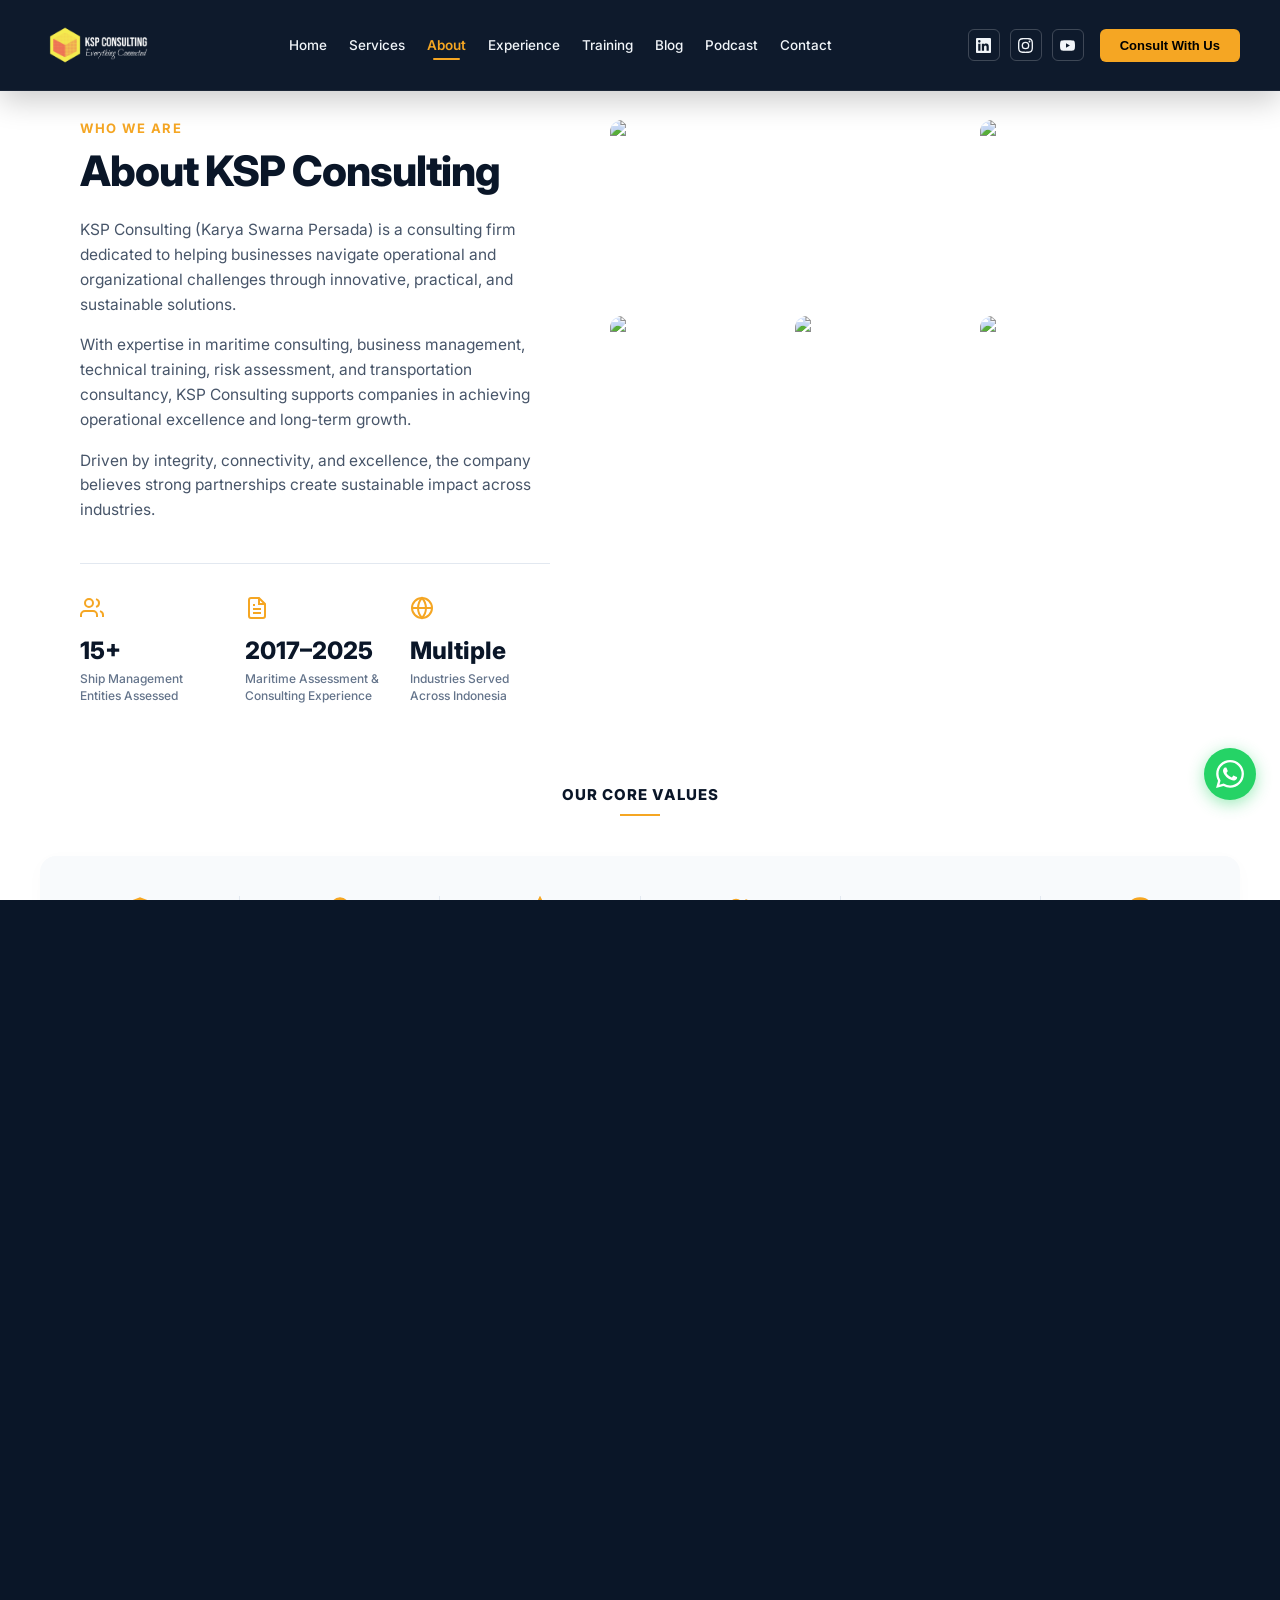
==== ksp-profile/about.html @ 316ad753 "fotter revisi" ====
<!DOCTYPE html>
<html lang="en">
<head>
  <meta charset="UTF-8" />
  <meta name="viewport" content="width=device-width, initial-scale=1.0" />
  <title>About Us | KSP Consulting</title>
  <link rel="preconnect" href="https://fonts.googleapis.com" />
  <link rel="preconnect" href="https://fonts.gstatic.com" crossorigin />
  <link rel="stylesheet" href="style.css" />
</head>
<body class="page-about">

  <!-- =====================
       NAVIGATION BAR
       ===================== -->
  <nav class="navbar navbar-services" id="main-navbar" role="navigation" aria-label="Main navigation">
    <a href="index.html" class="navbar-logo" aria-label="KSP Consulting Home">
      <img src="assets/KSP logo Transparant White -1.png" alt="KSP Consulting Logo" class="main-logo">
    </a>
    <ul class="navbar-nav" role="list">
      <li class="nav-item"><a href="index.html" id="nav-home">Home</a></li>
      <li class="nav-item"><a href="services.html" id="nav-services">Services</a></li>
      <li class="nav-item active"><a href="about.html" id="nav-about">About</a></li>
      <li class="nav-item"><a href="index.html#experience" id="nav-experience">Experience</a></li>
      <li class="nav-item"><a href="index.html#training" id="nav-training">Training</a></li>
      <li class="nav-item"><a href="index.html#blog" id="nav-blog">Blog</a></li>
      <li class="nav-item"><a href="index.html#podcast" id="nav-podcast">Podcast</a></li>
      <li class="nav-item"><a href="index.html#contact" id="nav-contact">Contact</a></li>
    </ul>
    <div class="navbar-right">
      <div class="social-icons" aria-label="Social media links">
        <a href="#" class="social-icon"><svg viewBox="0 0 24 24" width="15" height="15" fill="currentColor"><path d="M20.447 20.452h-3.554v-5.569c0-1.328-.027-3.037-1.852-3.037-1.853 0-2.136 1.445-2.136 2.939v5.667H9.351V9h3.414v1.561h.046c.477-.9 1.637-1.85 3.37-1.85 3.601 0 4.267 2.37 4.267 5.455v6.286zM5.337 7.433a2.062 2.062 0 0 1-2.063-2.065 2.064 2.064 0 1 1 2.063 2.065zm1.782 13.019H3.555V9h3.564v11.452zM22.225 0H1.771C.792 0 0 .774 0 1.729v20.542C0 23.227.792 24 1.771 24h20.451C23.2 24 24 23.227 24 22.271V1.729C24 .774 23.2 0 22.222 0h.003z"/></svg></a>
        <a href="#" class="social-icon"><svg viewBox="0 0 24 24" width="15" height="15" fill="currentColor"><path d="M12 2.163c3.204 0 3.584.012 4.85.07 3.252.148 4.771 1.691 4.919 4.919.058 1.265.069 1.645.069 4.849 0 3.205-.012 3.584-.069 4.849-.149 3.225-1.664 4.771-4.919 4.919-1.266.058-1.644.07-4.85.07-3.204 0-3.584-.012-4.849-.07-3.26-.149-4.771-1.699-4.919-4.92-.058-1.265-.07-1.644-.07-4.849 0-3.204.013-3.583.07-4.849.149-3.227 1.664-4.771 4.919-4.919 1.266-.057 1.645-.069 4.849-.069zm0-2.163c-3.259 0-3.667.014-4.947.072-4.358.2-6.78 2.618-6.98 6.98-.059 1.281-.073 1.689-.073 4.948 0 3.259.014 3.668.072 4.948.2 4.358 2.618 6.78 6.98 6.98 1.281.058 1.689.072 4.948.072 3.259 0 3.668-.014 4.948-.072 4.354-.2 6.782-2.618 6.979-6.98.059-1.28.073-1.689.073-4.948 0-3.259-.014-3.667-.072-4.947-.196-4.354-2.617-6.78-6.979-6.98-1.281-.059-1.69-.073-4.949-.073zm0 5.838a6.162 6.162 0 1 0 0 12.324 6.162 6.162 0 0 0 0-12.324zM12 16a4 4 0 1 1 0-8 4 4 0 0 1 0 8zm6.406-11.845a1.44 1.44 0 1 0 0 2.881 1.44 1.44 0 0 0 0-2.881z"/></svg></a>
        <a href="#" class="social-icon"><svg viewBox="0 0 24 24" width="15" height="15" fill="currentColor"><path d="M23.495 6.205a3.007 3.007 0 0 0-2.088-2.088c-1.87-.501-9.396-.501-9.396-.501s-7.507-.01-9.396.501A3.007 3.007 0 0 0 .527 6.205a31.247 31.247 0 0 0-.522 5.805 31.247 31.247 0 0 0 .522 5.783 3.007 3.007 0 0 0 2.088 2.088c1.868.502 9.396.502 9.396.502s7.506 0 9.396-.502a3.007 3.007 0 0 0 2.088-2.088 31.247 31.247 0 0 0 .5-5.783 31.247 31.247 0 0 0-.5-5.805zM9.609 15.601V8.408l6.264 3.602z"/></svg></a>
      </div>
      <button class="btn-consult" id="nav-cta-btn" type="button">Consult With Us</button>
    </div>
  </nav>

  <!-- =========================================
       ABOUT SECTION
       ========================================= -->
  <section id="about" class="about-section" role="region" aria-label="About Us">
    <div class="about-container">
      
      <!-- Text Column -->
      <div class="about-text-col">
        <span class="about-subtitle">WHO WE ARE</span>
        <h1 class="about-title">About KSP Consulting</h1>
        
        <div class="about-desc">
          <p>
            KSP Consulting (Karya Swarna Persada) is a consulting firm dedicated to helping businesses navigate operational and organizational challenges through innovative, practical, and sustainable solutions.
          </p>
          <p>
            With expertise in maritime consulting, business management, technical training, risk assessment, and transportation consultancy, KSP Consulting supports companies in achieving operational excellence and long-term growth.
          </p>
          <p>
            Driven by integrity, connectivity, and excellence, the company believes strong partnerships create sustainable impact across industries.
          </p>
        </div>

        <!-- Inline Stats -->
        <div class="about-stats">
          <div class="about-stat-item">
            <div class="stat-icon-wrapper">
              <svg viewBox="0 0 24 24" width="24" height="24" stroke="currentColor" stroke-width="2" fill="none"><path d="M17 21v-2a4 4 0 0 0-4-4H5a4 4 0 0 0-4 4v2"></path><circle cx="9" cy="7" r="4"></circle><path d="M23 21v-2a4 4 0 0 0-3-3.87"></path><path d="M16 3.13a4 4 0 0 1 0 7.75"></path></svg>
            </div>
            <h4>15+</h4>
            <p>Ship Management<br>Entities Assessed</p>
          </div>
          <div class="about-stat-item">
            <div class="stat-icon-wrapper">
              <svg viewBox="0 0 24 24" width="24" height="24" stroke="currentColor" stroke-width="2" fill="none"><path d="M14 2H6a2 2 0 0 0-2 2v16a2 2 0 0 0 2 2h12a2 2 0 0 0 2-2V8z"></path><polyline points="14 2 14 8 20 8"></polyline><line x1="16" y1="13" x2="8" y2="13"></line><line x1="16" y1="17" x2="8" y2="17"></line><polyline points="10 9 9 9 8 9"></polyline></svg>
            </div>
            <h4>2017–2025</h4>
            <p>Maritime Assessment &<br>Consulting Experience</p>
          </div>
          <div class="about-stat-item">
            <div class="stat-icon-wrapper">
              <svg viewBox="0 0 24 24" width="24" height="24" stroke="currentColor" stroke-width="2" fill="none"><circle cx="12" cy="12" r="10"></circle><line x1="2" y1="12" x2="22" y2="12"></line><path d="M12 2a15.3 15.3 0 0 1 4 10 15.3 15.3 0 0 1-4 10 15.3 15.3 0 0 1-4-10 15.3 15.3 0 0 1 4-10z"></path></svg>
            </div>
            <h4>Multiple</h4>
            <p>Industries Served<br>Across Indonesia</p>
          </div>
        </div>
      </div>

      <!-- Image Grid Column -->
      <div class="about-image-col">
        <!-- Using Unsplash placeholders matching the maritime/corporate theme -->
        <div class="about-img-grid">
          <div class="about-img item-meeting">
            <img src="https://images.unsplash.com/photo-1542744173-8e7e53415bb0?auto=format&fit=crop&w=800&q=80" alt="Meeting">
          </div>
          <div class="about-img item-man-ship">
            <img src="https://images.unsplash.com/photo-1503945438517-f65904a52ce6?auto=format&fit=crop&w=600&q=80" alt="Man looking at ship">
          </div>
          <div class="about-img item-hard-hats">
            <img src="https://images.unsplash.com/photo-1531403009284-440f080d1e12?auto=format&fit=crop&w=600&q=80" alt="Workers in hard hats">
          </div>
          <div class="about-img item-woman-laptop">
            <img src="https://images.unsplash.com/photo-1573496359142-b8d87734a5a2?auto=format&fit=crop&w=600&q=80" alt="Woman at laptop">
          </div>
          <div class="about-img item-ship-bridge">
            <img src="https://images.unsplash.com/photo-1559128010-7c1ad6e1b6a5?auto=format&fit=crop&w=800&q=80" alt="Ship bridge">
          </div>
        </div>
      </div>

    </div>

    <!-- Core Values Banner -->
    <div class="core-values-wrapper">
      <h3 class="core-values-title">OUR CORE VALUES</h3>
      <div class="core-values-grid">
        <div class="value-item">
          <div class="value-icon">
            <svg viewBox="0 0 24 24" width="32" height="32" stroke="currentColor" stroke-width="2" fill="none"><path d="M12 22s8-4 8-10V5l-8-3-8 3v7c0 6 8 10 8 10z"></path><path d="M12 8v4l3 3"></path></svg>
          </div>
          <h4>INTEGRITY</h4>
          <p>We uphold honesty, transparency, and ethical standards in everything we do.</p>
        </div>
        <div class="value-item">
          <div class="value-icon">
            <svg viewBox="0 0 24 24" width="32" height="32" stroke="currentColor" stroke-width="2" fill="none"><path d="M18 8A6 6 0 0 0 6 8c0 7-3 9-3 9h18s-3-2-3-9"></path><path d="M13.73 21a2 2 0 0 1-3.46 0"></path><circle cx="12" cy="5" r="1"></circle></svg>
          </div>
          <h4>CONNECTIVITY</h4>
          <p>We build meaningful connections that create value for our clients, partners, and communities.</p>
        </div>
        <div class="value-item">
          <div class="value-icon">
            <svg viewBox="0 0 24 24" width="32" height="32" stroke="currentColor" stroke-width="2" fill="none"><polygon points="12 2 15.09 8.26 22 9.27 17 14.14 18.18 21.02 12 17.77 5.82 21.02 7 14.14 2 9.27 8.91 8.26 12 2"></polygon></svg>
          </div>
          <h4>EXCELLENCE</h4>
          <p>We are committed to delivering high-quality solutions and continuous improvement.</p>
        </div>
        <div class="value-item">
          <div class="value-icon">
            <svg viewBox="0 0 24 24" width="32" height="32" stroke="currentColor" stroke-width="2" fill="none"><path d="M17 21v-2a4 4 0 0 0-4-4H5a4 4 0 0 0-4 4v2"></path><circle cx="9" cy="7" r="4"></circle><path d="M23 21v-2a4 4 0 0 0-3-3.87"></path><path d="M16 3.13a4 4 0 0 1 0 7.75"></path></svg>
          </div>
          <h4>COLLABORATION</h4>
          <p>We believe the best results come from teamwork, trust, and shared goals.</p>
        </div>
        <div class="value-item">
          <div class="value-icon">
            <svg viewBox="0 0 24 24" width="32" height="32" stroke="currentColor" stroke-width="2" fill="none"><path d="M9 21h6"></path><path d="M12 21v-4"></path><path d="M12 17a5 5 0 1 0 0-10 5 5 0 0 0 0 10z"></path></svg>
          </div>
          <h4>INNOVATION</h4>
          <p>We embrace new ideas and practical approaches to solve complex challenges.</p>
        </div>
        <div class="value-item">
          <div class="value-icon">
            <svg viewBox="0 0 24 24" width="32" height="32" stroke="currentColor" stroke-width="2" fill="none"><circle cx="12" cy="12" r="10"></circle><line x1="12" y1="8" x2="12" y2="12"></line><line x1="12" y1="16" x2="12.01" y2="16"></line></svg>
          </div>
          <h4>IMPACT</h4>
          <p>We focus on creating sustainable impact that drives long-term growth.</p>
        </div>
      </div>
    </div>
  </section>

  <!-- =========================================
       FOOTER
       ========================================= -->
  <footer class="main-footer">
    <div class="footer-container">
      <div class="footer-grid">
        <!-- Brand Column -->
        <div class="footer-col brand-col">
          <img src="assets/KSP logo Transparant White -1.png" alt="KSP Consulting Logo" class="footer-logo">
          <p class="footer-desc">
            Knowledge-driven consulting for maritime and industrial excellence. We help you navigate complexity and achieve sustainable success.
          </p>
          <div class="footer-social-wrapper">
            <div class="footer-socials">
              <a href="#" class="social-box" aria-label="Instagram">
                <svg viewBox="0 0 24 24" width="16" height="16" fill="none" stroke="currentColor" stroke-width="2" stroke-linecap="round" stroke-linejoin="round"><rect x="2" y="2" width="20" height="20" rx="5" ry="5"></rect><path d="M16 11.37A4 4 0 1 1 12.63 8 4 4 0 0 1 16 11.37z"></path><line x1="17.5" y1="6.5" x2="17.51" y2="6.5"></line></svg>
              </a>
              <a href="#" class="social-box" aria-label="LinkedIn">
                <svg viewBox="0 0 24 24" width="16" height="16" fill="none" stroke="currentColor" stroke-width="2" stroke-linecap="round" stroke-linejoin="round"><path d="M16 8a6 6 0 0 1 6 6v7h-4v-7a2 2 0 0 0-2-2 2 2 0 0 0-2 2v7h-4v-7a6 6 0 0 1 6-6z"></path><rect x="2" y="9" width="4" height="12"></rect><circle cx="4" cy="4" r="2"></circle></svg>
              </a>
              <a href="#" class="social-box" aria-label="YouTube">
                <svg viewBox="0 0 24 24" width="16" height="16" fill="none" stroke="currentColor" stroke-width="2" stroke-linecap="round" stroke-linejoin="round"><path d="M22.54 6.42a2.78 2.78 0 0 0-1.94-2C18.88 4 12 4 12 4s-6.88 0-8.6.46a2.78 2.78 0 0 0-1.94 2A29 29 0 0 0 1 11.75a29 29 0 0 0 .46 5.33A2.78 2.78 0 0 0 3.4 19c1.72.46 8.6.46 8.6.46s6.88 0 8.6-.46a2.78 2.78 0 0 0 1.94-2 29 29 0 0 0 .46-5.25 29 29 0 0 0-.46-5.33z"></path><polygon points="9.75 15.02 15.5 11.75 9.75 8.48 9.75 15.02"></polygon></svg>
              </a>
              <a href="#" class="social-box" aria-label="Spotify">
                <svg viewBox="0 0 24 24" width="16" height="16" fill="currentColor" stroke="none"><path d="M12 0C5.4 0 0 5.4 0 12s5.4 12 12 12 12-5.4 12-12S18.66 0 12 0zm5.521 17.34c-.24.359-.66.48-1.021.24-2.82-1.74-6.36-2.101-10.561-1.141-.418.122-.779-.179-.899-.539-.12-.421.18-.78.54-.9 4.56-1.021 8.52-.6 11.64 1.32.42.18.54.66.3 1.02zm1.44-3.3c-.301.42-.841.6-1.262.3-3.239-1.98-8.159-2.58-11.939-1.38-.479.12-1.02-.12-1.14-.6-.12-.48.12-1.02.6-1.141C9.6 9.9 15.001 10.62 18.66 12.84c.42.24.54.84.3 1.2zm.12-3.36C15.24 8.4 8.82 8.16 5.16 9.301c-.6.179-1.2-.181-1.38-.781-.18-.6.18-1.2.78-1.381 4.26-1.26 11.28-1.02 15.721 1.621.539.3.719 1.02.419 1.56-.239.54-.959.72-1.5.42z"/></svg>
              </a>
            </div>
          </div>
        </div>
  
        <!-- Services Column -->
        <div class="footer-col links-col border-col">
          <h4 class="footer-heading">SERVICES</h4>
          <ul class="footer-links">
            <li><a href="services.html">Maritime Consulting</a></li>
            <li><a href="services.html">Risk Assessment</a></li>
            <li><a href="services.html">Vessel Inspection</a></li>
            <li><a href="services.html">HR Assessment</a></li>
            <li><a href="services.html">Workshop & Training</a></li>
            <li><a href="services.html">Due Diligence</a></li>
          </ul>
        </div>
        
        <!-- Company Column -->
        <div class="footer-col links-col border-col">
          <h4 class="footer-heading">COMPANY</h4>
          <ul class="footer-links">
            <li><a href="about.html">About Us</a></li>
            <li><a href="#">Our Team</a></li>
            <li><a href="index.html#experience">Experience</a></li>
            <li><a href="#">Careers</a></li>
            <li><a href="#">News & Media</a></li>
          </ul>
        </div>
  
        <!-- Resources Column -->
        <div class="footer-col links-col border-col">
          <h4 class="footer-heading">RESOURCES</h4>
          <ul class="footer-links">
            <li><a href="index.html#blog">Blog</a></li>
            <li><a href="index.html#podcast">Podcast</a></li>
            <li><a href="#">Case Studies</a></li>
            <li><a href="#">Downloads</a></li>
            <li><a href="#">FAQ</a></li>
          </ul>
        </div>
  
        <!-- Contact Us Column -->
        <div class="footer-col contact-col border-col">
          <h4 class="footer-heading">CONTACT US</h4>
          <ul class="footer-contact-list">
            <li>
              <svg viewBox="0 0 24 24" width="16" height="16" fill="none" stroke="currentColor" stroke-width="2" stroke-linecap="round" stroke-linejoin="round"><path d="M22 16.92v3a2 2 0 0 1-2.18 2 19.79 19.79 0 0 1-8.63-3.07 19.5 19.5 0 0 1-6-6 19.79 19.79 0 0 1-3.07-8.67A2 2 0 0 1 4.11 2h3a2 2 0 0 1 2 1.72 12.84 12.84 0 0 0 .7 2.81 2 2 0 0 1-.45 2.11L8.09 9.91a16 16 0 0 0 6 6l1.27-1.27a2 2 0 0 1 2.11-.45 12.84 12.84 0 0 0 2.81.7A2 2 0 0 1 22 16.92z"></path></svg>
              <span>+62 878 8023 1853</span>
            </li>
            <li>
              <svg viewBox="0 0 24 24" width="16" height="16" fill="none" stroke="currentColor" stroke-width="2" stroke-linecap="round" stroke-linejoin="round"><path d="M4 4h16c1.1 0 2 .9 2 2v12c0 1.1-.9 2-2 2H4c-1.1 0-2-.9-2-2V6c0-1.1.9-2 2-2z"></path><polyline points="22,6 12,13 2,6"></polyline></svg>
              <span>info@ksp-consulting.com</span>
            </li>
            <li>
              <svg viewBox="0 0 24 24" width="16" height="16" fill="none" stroke="currentColor" stroke-width="2" stroke-linecap="round" stroke-linejoin="round"><path d="M21 10c0 7-9 13-9 13s-9-6-9-13a9 9 0 0 1 18 0z"></path><circle cx="12" cy="10" r="3"></circle></svg>
              <span>Jakarta, Indonesia</span>
            </li>
          </ul>
        </div>
      </div>
  
      <!-- Footer Bottom -->
      <div class="footer-bottom">
        <p class="copyright">&copy; 2025 KSP Consulting. All rights reserved.</p>
        <div class="footer-legal">
          <a href="#">Privacy Policy</a>
          <span class="legal-separator">|</span>
          <a href="#">Terms of Use</a>
          <span class="legal-separator">|</span>
          <a href="#">Sitemap</a>
        </div>
      </div>
    </div>
  </footer>

  <!-- FLOATING WHATSAPP BUTTON -->
  <div class="float-whatsapp">
    <span class="float-whatsapp-label">Floating WhatsApp<br>Button</span>
    <a href="https://wa.me/62000000000" id="float-wa-btn" aria-label="Chat on WhatsApp" target="_blank" rel="noopener noreferrer">
      <svg viewBox="0 0 24 24" xmlns="http://www.w3.org/2000/svg" aria-hidden="true"><path d="M17.472 14.382c-.297-.149-1.758-.867-2.03-.967-.273-.099-.471-.148-.67.15-.197.297-.767.966-.94 1.164-.173.199-.347.223-.644.075-.297-.15-1.255-.463-2.39-1.475-.883-.788-1.48-1.761-1.653-2.059-.173-.297-.018-.458.13-.606.134-.133.298-.347.446-.52.149-.174.198-.298.298-.497.099-.198.05-.371-.025-.52-.075-.149-.669-1.612-.916-2.207-.242-.579-.487-.5-.669-.51-.173-.008-.371-.01-.57-.01-.198 0-.52.074-.792.372-.272.297-1.04 1.016-1.04 2.479 0 1.462 1.065 2.875 1.213 3.074.149.198 2.096 3.2 5.077 4.487.709.306 1.262.489 1.694.625.712.227 1.36.195 1.871.118.571-.085 1.758-.719 2.006-1.413.248-.694.248-1.289.173-1.413-.074-.124-.272-.198-.57-.347m-5.421 7.403h-.004a9.87 9.87 0 0 1-5.031-1.378l-.361-.214-3.741.982.998-3.648-.235-.374a9.86 9.86 0 0 1-1.51-5.26c.001-5.45 4.436-9.884 9.888-9.884 2.64 0 5.122 1.03 6.988 2.898a9.825 9.825 0 0 1 2.893 6.994c-.003 5.45-4.437 9.884-9.885 9.884m8.413-18.297A11.815 11.815 0 0 0 12.05 0C5.495 0 .16 5.335.157 11.892c0 2.096.547 4.142 1.588 5.945L.057 24l6.305-1.654a11.882 11.882 0 0 0 5.683 1.448h.005c6.554 0 11.89-5.335 11.893-11.893a11.821 11.821 0 0 0-3.48-8.413z"/></svg>
    </a>
  </div>

  <!-- CONSULTATION MODAL -->
  <div class="consult-modal-overlay" id="modal-consultation">
    <div class="consult-modal-container">
      <button class="consult-modal-close" aria-label="Close modal">&times;</button>
      <div class="consult-modal-left">
        <img src="assets/bg-ship.jpg" alt="Maritime Background">
      </div>
      <div class="consult-modal-right">
        <h2 class="consult-modal-title">Let’s Solve Your Operational Challenges Together</h2>
        <p class="consult-modal-desc">
          Need support for maritime consulting, operational assessment, inspections, or training programs? Our team is ready to help your company navigate complex operational challenges.
        </p>
        <form class="consult-form" id="consultationForm" onsubmit="event.preventDefault();">
          <div class="form-row">
            <input type="text" class="consult-input" placeholder="Full Name" required>
            <input type="text" class="consult-input" placeholder="Company" required>
          </div>
          <div class="form-row">
            <input type="email" class="consult-input" placeholder="Email" required>
            <input type="tel" class="consult-input" placeholder="Phone Number" required>
          </div>
          <div class="form-row full-width">
            <div class="select-wrapper">
              <select class="consult-select" required>
                <option value="" disabled selected hidden>Service Needed</option>
                <option value="Maritime Consulting">Maritime Consulting</option>
                <option value="Risk Assessment">Risk Assessment</option>
                <option value="Vessel Inspection">Vessel Inspection</option>
                <option value="HR Assessment">HR Assessment</option>
                <option value="Workshop & Training">Workshop & Training</option>
                <option value="Due Diligence">Due Diligence</option>
              </select>
              <svg class="select-arrow" viewBox="0 0 24 24" width="16" height="16" stroke="currentColor" stroke-width="2" fill="none"><polyline points="6 9 12 15 18 9"></polyline></svg>
            </div>
          </div>
          <div class="form-row full-width">
            <textarea class="consult-textarea" placeholder="Message" rows="3" required></textarea>
          </div>
          <button type="submit" class="btn-consult-submit">
            <svg viewBox="0 0 24 24" width="16" height="16" stroke="currentColor" stroke-width="2" fill="none"><line x1="22" y1="2" x2="11" y2="13"></line><polygon points="22 2 15 22 11 13 2 9 22 2"></polygon></svg>
            <span>Send Inquiry</span>
          </button>
          <button type="button" class="btn-consult-whatsapp" onclick="window.open('https://wa.me/62000000000', '_blank')">
            <svg viewBox="0 0 24 24" width="18" height="18" fill="currentColor"><path d="M17.472 14.382c-.297-.149-1.758-.867-2.03-.967-.273-.099-.471-.148-.67.15-.197.297-.767.966-.94 1.164-.173.199-.347.223-.644.075-.297-.15-1.255-.463-2.39-1.475-.883-.788-1.48-1.761-1.653-2.059-.173-.297-.018-.458.13-.606.134-.133.298-.347.446-.52.149-.174.198-.298.298-.497.099-.198.05-.371-.025-.52-.075-.149-.669-1.612-.916-2.207-.242-.579-.487-.5-.669-.51-.173-.008-.371-.01-.57-.01-.198 0-.52.074-.792.372-.272.297-1.04 1.016-1.04 2.479 0 1.462 1.065 2.875 1.213 3.074.149.198 2.096 3.2 5.077 4.487.709.306 1.262.489 1.694.625.712.227 1.36.195 1.871.118.571-.085 1.758-.719 2.006-1.413.248-.694.248-1.289.173-1.413-.074-.124-.272-.198-.57-.347m-5.421 7.403h-.004a9.87 9.87 0 0 1-5.031-1.378l-.361-.214-3.741.982.998-3.648-.235-.374a9.86 9.86 0 0 1-1.51-5.26c.001-5.45 4.436-9.884 9.888-9.884 2.64 0 5.122 1.03 6.988 2.898a9.825 9.825 0 0 1 2.893 6.994c-.003 5.45-4.437 9.884-9.885 9.884m8.413-18.297A11.815 11.815 0 0 0 12.05 0C5.495 0 .16 5.335.157 11.892c0 2.096.547 4.142 1.588 5.945L.057 24l6.305-1.654a11.882 11.882 0 0 0 5.683 1.448h.005c6.554 0 11.89-5.335 11.893-11.893a11.821 11.821 0 0 0-3.48-8.413z"/></svg>
            <span>Continue via WhatsApp</span>
          </button>
          <div class="consult-secure-footer">
            <svg viewBox="0 0 24 24" width="12" height="12" fill="currentColor"><path d="M18 8h-1V6c0-2.76-2.24-5-5-5S7 3.24 7 6v2H6c-1.1 0-2 .9-2 2v10c0 1.1.9 2 2 2h12c1.1 0 2-.9 2-2V10c0-1.1-.9-2-2-2zm-6 9c-1.1 0-2-.9-2-2s.9-2 2-2 2 .9 2 2-.9 2-2 2zm3.1-9H8.9V6c0-1.71 1.39-3.1 3.1-3.1 1.71 0 3.1 1.39 3.1 3.1v2z"/></svg>
            <span>Your information is secure and confidential.</span>
          </div>
        </form>
      </div>
    </div>
  </div>

  <script src="script.js"></script>
</body>
</html>
---- ksp-profile/style.css ----
/* =========================================
   KSP CONSULTING - Company Profile Stylesheet
   style.css
   ========================================= */

@import url('https://fonts.googleapis.com/css2?family=Inter:wght@300;400;500;600;700;800;900&display=swap');

/* ---- CSS Variables ---- */
:root {
  --primary-orange: #F5A623;
  --primary-orange-dark: #E09400;
  --navy-dark: #0A1628;
  --navy-mid: #0d1e36;
  --white: #ffffff;
  --text-light: rgba(255, 255, 255, 0.85);
  --text-muted: rgba(255, 255, 255, 0.65);
  --border-light: rgba(255, 255, 255, 0.2);
  --font-main: 'Inter', sans-serif;
}

/* ---- Reset & Base ---- */
*, *::before, *::after {
  margin: 0;
  padding: 0;
  box-sizing: border-box;
}

html, body {
  font-family: var(--font-main);
  background-color: var(--navy-dark);
  color: var(--white);
  height: 100%;
  overflow-x: hidden;
}

a {
  text-decoration: none;
  color: inherit;
}

ul {
  list-style: none;
}

/* =========================================
   HERO / MAIN WRAPPER
   ========================================= */
.hero-wrapper {
  position: relative;
  width: 100%;
  min-height: 100vh;
  display: flex;
  flex-direction: column;
  background-image: url('assets/bg-ship.jpg');
  background-size: cover;
  background-position: center right;
  background-repeat: no-repeat;
}

/* Gradient overlay - dark navy on the left, transparent on right */
.hero-wrapper::before {
  content: '';
  position: absolute;
  inset: 0;
  background: linear-gradient(
    to right,
    rgba(8, 18, 38, 0.97) 0%,
    rgba(8, 18, 38, 0.88) 30%,
    rgba(8, 18, 38, 0.6) 55%,
    rgba(8, 18, 38, 0.15) 80%,
    transparent 100%
  );
  z-index: 1;
}

/* Bottom dark gradient */
.hero-wrapper::after {
  content: '';
  position: absolute;
  bottom: 0;
  left: 0;
  right: 0;
  height: 35%;
  background: linear-gradient(
    to top,
    rgba(8, 18, 38, 0.85) 0%,
    transparent 100%
  );
  z-index: 1;
}

/* =========================================
   NAVIGATION BAR
   ========================================= */
.navbar {
  position: fixed;
  top: 0;
  left: 0;
  width: 100%;
  z-index: 1000;
  display: flex;
  align-items: center;
  justify-content: space-between;
  padding: 20px 40px;
  border-bottom: 1px solid rgba(255, 255, 255, 0.08);
  transition: all 0.3s ease;
}

.navbar.scrolled {
  background-color: rgba(10, 22, 40, 0.95);
  backdrop-filter: blur(12px);
  -webkit-backdrop-filter: blur(12px);
  padding: 14px 40px;
  border-bottom: 1px solid rgba(255, 255, 255, 0.12);
  box-shadow: 0 4px 30px rgba(0, 0, 0, 0.4);
}

/* --- Logo --- */
.navbar-logo {
  display: flex;
  align-items: center;
  gap: 12px;
  flex-shrink: 0;
}

.logo-icon {
  display: flex;
  align-items: center;
}

.main-logo {
  height: 50px;
  width: auto;
  display: block;
}



/* --- Nav Links --- */
.navbar-nav {
  display: flex;
  align-items: center;
  gap: 6px;
}

.navbar-nav .nav-item a {
  font-size: 13.5px;
  font-weight: 500;
  color: rgba(255, 255, 255, 0.82);
  padding: 5px 8px;
  border-radius: 4px;
  transition: color 0.2s ease;
  display: flex;
  align-items: center;
  gap: 4px;
}

.navbar-nav .nav-item a:hover {
  color: var(--white);
}

.navbar-nav .nav-item.active a {
  color: var(--white);
  font-weight: 600;
  position: relative;
}

.navbar-nav .nav-item.active a::after {
  content: '';
  position: absolute;
  bottom: -2px;
  left: 14px;
  right: 14px;
  height: 2px;
  background-color: var(--primary-orange);
  border-radius: 2px;
}

.nav-dropdown-icon {
  font-size: 10px;
  opacity: 0.7;
}

/* --- Nav Right (social + CTA) --- */
.navbar-right {
  display: flex;
  align-items: center;
  gap: 16px;
  flex-shrink: 0;
}

.social-icons {
  display: flex;
  align-items: center;
  gap: 10px;
}

.social-icon {
  width: 32px;
  height: 32px;
  border: 1.5px solid rgba(255, 255, 255, 0.35);
  border-radius: 6px;
  display: flex;
  align-items: center;
  justify-content: center;
  color: rgba(255, 255, 255, 0.8);
  font-size: 13px;
  transition: all 0.2s ease;
  cursor: pointer;
}

.social-icon:hover {
  border-color: var(--primary-orange);
  color: var(--primary-orange);
}

.btn-consult {
  background-color: var(--primary-orange);
  color: #000;
  font-size: 13px;
  font-weight: 700;
  padding: 9px 20px;
  border-radius: 6px;
  border: none;
  cursor: pointer;
  transition: all 0.2s ease;
  white-space: nowrap;
}

.btn-consult:hover {
  background-color: #ffb83a;
  transform: translateY(-1px);
}

/* --- Premium Dark Navbar for Services Page --- */
.navbar.navbar-services {
  background-color: rgba(10, 22, 40, 0.98);
  backdrop-filter: blur(12px);
  box-shadow: 0 10px 30px rgba(0, 0, 0, 0.2);
  border-bottom: 1px solid rgba(255, 255, 255, 0.05);
}

.navbar.navbar-services .navbar-nav .nav-item a {
  color: #f1f5f9;
  font-weight: 500;
}

.navbar.navbar-services .navbar-nav .nav-item a:hover {
  color: var(--primary-orange);
}

.navbar.navbar-services .navbar-nav .nav-item.active a {
  color: var(--primary-orange);
  font-weight: 600;
}

.navbar.navbar-services .social-icon {
  color: #f1f5f9;
  border-color: rgba(255, 255, 255, 0.2);
}

.navbar.navbar-services .social-icon:hover {
  border-color: var(--primary-orange);
  color: var(--primary-orange);
}

/* =========================================
   HERO CONTENT
   ========================================= */
.hero-content {
  position: relative;
  z-index: 10;
  flex: 1;
  display: flex;
  flex-direction: column;
  justify-content: center;
  padding: 100px 40px 0 40px;
  max-width: 950px;
}

.hero-headline {
  font-size: clamp(34px, 4.2vw, 54px);
  font-weight: 800;
  line-height: 1.12;
  letter-spacing: -0.5px;
  margin-bottom: 20px;
}

.hero-headline .line-white {
  color: var(--white);
  display: block;
}

.hero-headline .line-orange {
  color: var(--primary-orange);
  display: block;
}

.hero-description {
  font-size: 14px;
  font-weight: 400;
  line-height: 1.7;
  color: var(--text-light);
  max-width: 380px;
  margin-bottom: 36px;
  padding-left: 14px;
  border-left: 2px solid rgba(255, 255, 255, 0.3);
}

/* --- Hero Buttons --- */
.hero-buttons {
  display: flex;
  align-items: center;
  gap: 16px;
  flex-wrap: wrap;
}

.btn-primary-hero {
  display: inline-flex;
  align-items: center;
  gap: 10px;
  background-color: var(--primary-orange);
  color: #000;
  font-family: var(--font-main);
  font-size: 14px;
  font-weight: 700;
  padding: 13px 28px;
  border-radius: 6px;
  border: none;
  cursor: pointer;
  transition: all 0.25s ease;
}

.btn-primary-hero:hover {
  background-color: #ffb83a;
  transform: translateY(-2px);
  box-shadow: 0 8px 25px rgba(245, 166, 35, 0.35);
}

.btn-secondary-hero {
  display: inline-flex;
  align-items: center;
  gap: 10px;
  background-color: transparent;
  color: var(--white);
  font-family: var(--font-main);
  font-size: 14px;
  font-weight: 600;
  padding: 13px 28px;
  border-radius: 6px;
  border: 1.5px solid rgba(255, 255, 255, 0.6);
  cursor: pointer;
  transition: all 0.25s ease;
}

.btn-secondary-hero:hover {
  border-color: var(--white);
  background-color: rgba(255, 255, 255, 0.08);
  transform: translateY(-2px);
}

.btn-arrow {
  font-size: 16px;
}

/* =========================================
   FEATURE GRID (Bottom of Hero)
   ========================================= */
.hero-features {
  position: relative;
  z-index: 10;
  display: grid;
  grid-template-columns: repeat(4, 1fr);
  gap: 0;
  padding: 0 40px;
  margin-top: 60px;
  border-top: 1px solid rgba(255, 255, 255, 0.1);
}

.feature-item {
  padding: 28px 24px;
  border-right: 1px solid rgba(255, 255, 255, 0.1);
  transition: background 0.2s ease;
}

.feature-item:last-child {
  border-right: none;
}

.feature-item:hover {
  background: rgba(255, 255, 255, 0.04);
}

.feature-icon {
  margin-bottom: 10px;
  color: var(--primary-orange);
  font-size: 22px;
}

.feature-icon svg {
  width: 28px;
  height: 28px;
  stroke: var(--primary-orange);
  fill: none;
  stroke-width: 1.8;
}

.feature-title {
  font-size: 13.5px;
  font-weight: 700;
  color: var(--white);
  margin-bottom: 6px;
  line-height: 1.3;
}

.feature-desc {
  font-size: 12px;
  font-weight: 400;
  color: var(--text-muted);
  line-height: 1.55;
}

/* =========================================
   SCROLL INDICATOR
   ========================================= */
.scroll-indicator {
  position: relative;
  z-index: 10;
  display: flex;
  flex-direction: column;
  align-items: center;
  padding: 22px 0 18px;
  gap: 8px;
}

.scroll-indicator .scroll-label {
  font-size: 10px;
  font-weight: 600;
  letter-spacing: 2.5px;
  text-transform: uppercase;
  color: var(--text-muted);
}

.scroll-mouse {
  width: 22px;
  height: 34px;
  border: 2px solid rgba(255, 255, 255, 0.45);
  border-radius: 12px;
  display: flex;
  justify-content: center;
  padding-top: 5px;
}

.scroll-mouse-dot {
  width: 4px;
  height: 8px;
  background-color: rgba(255, 255, 255, 0.7);
  border-radius: 3px;
  animation: scrollDot 1.6s ease-in-out infinite;
}

.scroll-chevron {
  font-size: 14px;
  color: rgba(255, 255, 255, 0.5);
  animation: bounceDown 1.6s ease-in-out infinite;
}

/* =========================================
   FLOATING WHATSAPP BUTTON
   ========================================= */
.float-whatsapp {
  position: fixed;
  right: 24px;
  bottom: 100px;
  z-index: 1000;
}

.float-whatsapp a {
  display: flex;
  align-items: center;
  justify-content: center;
  width: 52px;
  height: 52px;
  background-color: #25D366;
  border-radius: 50%;
  box-shadow: 0 4px 16px rgba(37, 211, 102, 0.45);
  transition: transform 0.25s ease, box-shadow 0.25s ease;
}

.float-whatsapp a:hover {
  transform: scale(1.08);
  box-shadow: 0 6px 22px rgba(37, 211, 102, 0.6);
}

.float-whatsapp svg {
  width: 28px;
  height: 28px;
  fill: white;
}

/* --- WA Label tooltip --- */
.float-whatsapp-label {
  position: absolute;
  right: 62px;
  top: 50%;
  transform: translateY(-50%);
  background: rgba(0,0,0,0.65);
  color: #fff;
  font-size: 10px;
  font-weight: 600;
  letter-spacing: 0.5px;
  padding: 4px 8px;
  border-radius: 4px;
  white-space: nowrap;
  pointer-events: none;
  opacity: 0;
  transition: opacity 0.2s;
}

.float-whatsapp:hover .float-whatsapp-label {
  opacity: 1;
}

/* =========================================
   FOOTER
   ========================================= */
.main-footer {
  background-color: var(--navy-mid);
  padding: 80px 40px 30px;
  border-top: 1px solid rgba(255, 255, 255, 0.05);
  position: relative;
  z-index: 10;
}

.footer-container {
  max-width: 1200px;
  margin: 0 auto;
  display: flex;
  flex-direction: column;
}

.footer-grid {
  display: grid;
  grid-template-columns: 2.2fr 1.2fr 1.2fr 1.2fr 1.8fr;
  gap: 30px;
  margin-bottom: 60px;
}

.footer-logo {
  height: 40px;
  margin-bottom: 20px;
}

.footer-desc {
  font-size: 14px;
  color: var(--text-muted);
  line-height: 1.7;
  max-width: 320px;
  margin-bottom: 24px;
}

.footer-social-wrapper {
  position: relative;
  display: flex;
  align-items: center;
}

.social-line-decor {
  width: 24px;
  height: 2px;
  border-top: 1.5px dashed var(--primary-orange);
  margin-right: 12px;
  position: relative;
}

.social-line-decor::after {
  content: '';
  position: absolute;
  right: -2px;
  top: -3px;
  width: 0;
  height: 0;
  border-top: 4px solid transparent;
  border-bottom: 4px solid transparent;
  border-left: 5px solid var(--primary-orange);
}

.footer-socials {
  display: flex;
  gap: 12px;
}

.social-box {
  width: 36px;
  height: 36px;
  border: 1px solid rgba(255, 255, 255, 0.2);
  border-radius: 8px;
  display: flex;
  align-items: center;
  justify-content: center;
  color: var(--white);
  transition: all 0.3s ease;
}

.social-box:hover {
  background-color: var(--primary-orange);
  border-color: var(--primary-orange);
  transform: translateY(-3px);
}

.border-col {
  border-left: 1px solid rgba(255, 255, 255, 0.1);
  padding-left: 30px;
}

.footer-heading {
  font-size: 15px;
  font-weight: 600;
  color: var(--white);
  margin-bottom: 24px;
  letter-spacing: 0.5px;
}

.footer-links {
  display: flex;
  flex-direction: column;
  gap: 14px;
}

.footer-links a {
  font-size: 14px;
  color: var(--text-muted);
  transition: color 0.2s ease, transform 0.2s ease;
  display: inline-block;
}

.footer-links a:hover {
  color: var(--primary-orange);
  transform: translateX(4px);
}

.footer-contact-list {
  display: flex;
  flex-direction: column;
  gap: 16px;
}

.footer-contact-list li {
  display: flex;
  align-items: flex-start;
  gap: 12px;
  font-size: 14px;
  color: var(--text-muted);
  line-height: 1.5;
}

.footer-contact-list svg {
  color: rgba(255, 255, 255, 0.7);
  flex-shrink: 0;
  margin-top: 2px;
}

.footer-bottom {
  display: flex;
  justify-content: space-between;
  align-items: center;
  padding-top: 30px;
  border-top: 1px solid rgba(255, 255, 255, 0.1);
  flex-wrap: wrap;
  gap: 20px;
}

.copyright {
  font-size: 13px;
  color: var(--text-muted);
}

.footer-legal {
  display: flex;
  gap: 24px;
}

.footer-legal a {
  font-size: 13px;
  color: var(--text-muted);
  transition: color 0.2s;
}

.footer-legal a:hover {
  color: var(--white);
}

.legal-separator {
  color: rgba(255, 255, 255, 0.2);
  font-size: 13px;
}

@media (max-width: 992px) {
  .footer-grid {
    grid-template-columns: repeat(2, 1fr);
  }
  .border-col {
    border-left: none;
    padding-left: 0;
  }
}

@media (max-width: 576px) {
  .footer-grid {
    grid-template-columns: 1fr;
    gap: 40px;
  }
  .footer-bottom {
    flex-direction: column;
    text-align: center;
  }
}

/* =========================================
   SERVICES SECTION
   ========================================= */
.services-section {
  background-color: #f8f9fa;
  color: var(--navy-dark);
  padding: 100px 40px;
  position: relative;
  z-index: 11;
}

.services-container {
  max-width: 1200px;
  margin: 0 auto;
}

/* =========================================
   SERVICES SECTION
   ========================================= */
.services-section {
  position: relative;
  background-color: #f8f9fa;
  padding-top: 130px;
  padding-bottom: 80px;
  overflow: hidden;
  z-index: 1;
}

.services-section::before {
  content: "";
  position: absolute;
  top: 0;
  right: 0;
  width: 65%;
  height: 90%;
  background: url('assets/bg-ship.jpg') no-repeat right top / cover;
  z-index: -1;
  opacity: 0.15;
  mask-image: linear-gradient(240deg, black 15%, transparent 65%);
  -webkit-mask-image: linear-gradient(240deg, black 15%, transparent 65%);
  pointer-events: none;
}

.services-header {
  margin-bottom: 60px;
}

.section-subtitle {
  color: var(--primary-orange);
  font-size: 13px;
  font-weight: 700;
  letter-spacing: 1px;
  text-transform: uppercase;
  margin-bottom: 12px;
  display: block;
}

.section-title {
  font-size: clamp(32px, 3.5vw, 42px);
  font-weight: 800;
  color: var(--navy-mid);
  line-height: 1.2;
  margin-bottom: 24px;
}

.section-desc {
  font-size: 15px;
  color: #556270;
  line-height: 1.7;
  max-width: 600px;
}

.services-grid {
  display: grid;
  grid-template-columns: repeat(3, 1fr); /* Explicitly 3 compact columns */
  gap: 20px;
  max-width: 820px; /* Constrain width so popup can sit on the right side */
}

.service-card {
  background: var(--white);
  border-radius: 16px;
  padding: 26px 20px; /* More compact card padding */
  box-shadow: 0 10px 30px rgba(0,0,0,0.03);
  border: 1px solid rgba(0,0,0,0.04);
  transition: all 0.3s ease;
  display: flex;
  flex-direction: column;
}

.service-card.active-card {
  border-color: var(--primary-orange);
  box-shadow: 0 10px 40px rgba(245, 166, 35, 0.1);
}

.card-top {
  display: flex;
  justify-content: space-between;
  align-items: center;
  margin-bottom: 24px;
}

.card-icon {
  width: 48px;
  height: 48px;
  border-radius: 50%;
  background: rgba(245, 166, 35, 0.1);
  display: flex;
  align-items: center;
  justify-content: center;
  color: var(--primary-orange);
}

.card-number {
  font-size: 16px;
  font-weight: 700;
  color: var(--primary-orange);
}

.card-title {
  font-size: 20px;
  font-weight: 700;
  color: var(--navy-mid);
  margin-bottom: 16px;
}

.card-desc {
  font-size: 13.5px;
  color: #556270;
  line-height: 1.6;
  flex-grow: 1;
  margin-bottom: 24px;
}

.learn-more-btn {
  background: transparent;
  border: none;
  color: var(--navy-mid);
  font-weight: 600;
  font-size: 14px;
  cursor: pointer;
  display: inline-flex;
  align-items: center;
  gap: 8px;
  padding: 0;
  transition: color 0.2s;
  font-family: inherit;
}

.active-card .learn-more-btn,
.learn-more-btn:hover {
  color: var(--primary-orange);
}

.learn-more-btn .arrow {
  transition: transform 0.2s;
}

.learn-more-btn:hover .arrow {
  transform: translateX(4px);
}

/* --- Stats Banner --- */
.services-stats-banner {
  margin-top: 60px;
  background-color: #f1f5f9;
  border-radius: 16px;
  padding: 40px 50px;
  display: grid;
  grid-template-columns: repeat(4, 1fr);
  gap: 24px;
}

.stat-item {
  display: flex;
  align-items: center;
  gap: 16px;
}

.stat-icon {
  flex-shrink: 0;
  display: flex;
  align-items: center;
  justify-content: center;
}

.stat-text h4 {
  font-size: 18px;
  font-weight: 800;
  color: var(--navy-mid);
  margin-bottom: 4px;
}

.stat-text p {
  font-size: 12.5px;
  color: #64748b;
  line-height: 1.4;
  margin: 0;
}

@media (max-width: 992px) {
  .services-stats-banner {
    grid-template-columns: repeat(2, 1fr);
    gap: 30px;
  }
}

@media (max-width: 576px) {
  .services-stats-banner {
    grid-template-columns: 1fr;
  }
}

/* =========================================
   SERVICE MODAL
   ========================================= */
.service-modal-overlay {
  position: fixed;
  inset: 0;
  background-color: transparent; /* Remove full-screen dimming overlay */
  backdrop-filter: none;
  -webkit-backdrop-filter: none;
  z-index: 2000;
  display: flex;
  align-items: center;
  justify-content: flex-end; /* Align to the right side */
  padding-right: 3%; /* Keep elegant margin from the right edge */
  padding-top: 40px;
  padding-bottom: 40px;
  opacity: 0;
  visibility: hidden;
  pointer-events: none; /* Allow clicks to pass through to the page below */
  transition: opacity 0.3s ease, visibility 0.3s ease;
}

.service-modal-overlay.show {
  opacity: 1;
  visibility: visible;
}

.service-modal-container {
  background: var(--white);
  width: 90%;
  max-width: 440px; /* Compact side panel width */
  height: 100%;
  max-height: 680px;
  border-radius: 16px;
  overflow: hidden;
  display: flex;
  position: relative;
  box-shadow: 0 20px 50px rgba(10, 22, 40, 0.12); /* Soft premium floating shadow */
  border: 1px solid rgba(0,0,0,0.06);
  transform: translateX(40px); /* Slide from right */
  pointer-events: auto; /* Enable clicks inside the modal panel */
  transition: transform 0.4s cubic-bezier(0.16, 1, 0.3, 1);
}

.service-modal-overlay.show .service-modal-container {
  transform: translateX(0);
}

.modal-close-btn {
  position: absolute;
  top: 20px;
  right: 24px;
  background: none;
  border: none;
  font-size: 28px;
  color: #8892a0;
  cursor: pointer;
  z-index: 10;
  transition: color 0.2s;
}

.modal-close-btn:hover {
  color: var(--navy-dark);
}

.modal-left-img {
  flex: 0 0 28%; /* Made the image strip narrower to give more room for content */
  position: relative;
  overflow: hidden;
}

.modal-left-img img {
  width: 100%;
  height: 100%;
  object-fit: cover;
}

.modal-right-content {
  flex: 1;
  padding: 36px 28px; /* Compact padding to perfectly fit narrowed side panel */
  overflow-y: auto;
  background-color: var(--white);
}

.modal-header-top {
  display: flex;
  justify-content: space-between;
  align-items: center;
  margin-bottom: 20px;
  max-width: 320px;
}

.modal-icon-bg {
  width: 54px;
  height: 54px;
  border-radius: 50%;
  background: rgba(245, 166, 35, 0.1);
  display: flex;
  align-items: center;
  justify-content: center;
}

.modal-number {
  font-size: 18px;
  font-weight: 700;
  color: var(--primary-orange);
}

.modal-title {
  font-size: 32px;
  font-weight: 800;
  color: var(--navy-mid);
  margin-bottom: 16px;
  line-height: 1.2;
}

.modal-desc {
  font-size: 14.5px;
  color: #556270;
  line-height: 1.6;
  margin-bottom: 30px;
  max-width: 95%;
}

.modal-divider {
  border: none;
  height: 1px;
  background-color: #e2e8f0;
  margin-bottom: 30px;
}

.modal-features-list {
  display: flex;
  flex-direction: column;
  gap: 24px;
}

.modal-features-list li {
  display: flex;
  align-items: flex-start;
  gap: 16px;
}

.feat-icon {
  flex-shrink: 0;
  width: 40px;
  height: 40px;
  border: 1px solid rgba(245, 166, 35, 0.4);
  border-radius: 50%;
  display: flex;
  align-items: center;
  justify-content: center;
  background-color: var(--white);
}

.feat-text h4 {
  font-size: 15px;
  font-weight: 700;
  color: var(--navy-mid);
  margin-bottom: 6px;
}

.feat-text p {
  font-size: 13.5px;
  color: #64748b;
  line-height: 1.5;
}

@media (max-width: 768px) {
  .service-modal-container {
    flex-direction: column;
    height: 90vh;
  }
  .modal-left-img {
    flex: 0 0 200px;
  }
  .modal-right-content {
    padding: 30px 24px;
  }
  .modal-title {
    font-size: 26px;
  }
}

/* =========================================
   ANIMATIONS
   ========================================= */
@keyframes scrollDot {
  0%, 100% { transform: translateY(0); opacity: 1; }
  50% { transform: translateY(6px); opacity: 0.3; }
}

@keyframes bounceDown {
  0%, 100% { transform: translateY(0); }
  50% { transform: translateY(5px); }
}

@keyframes fadeInUp {
  from { opacity: 0; transform: translateY(30px); }
  to { opacity: 1; transform: translateY(0); }
}

/* Entrance animations */
.navbar { animation: fadeInUp 0.5s ease 0.1s both; }
.hero-headline { animation: fadeInUp 0.6s ease 0.3s both; }
.hero-description { animation: fadeInUp 0.6s ease 0.45s both; }
.hero-buttons { animation: fadeInUp 0.6s ease 0.6s both; }
.hero-features { animation: fadeInUp 0.6s ease 0.75s both; }

/* =========================================
   RESPONSIVE
   ========================================= */
@media (max-width: 1024px) {
  .navbar-nav { gap: 2px; }
  .navbar-nav .nav-item a { padding: 6px 10px; font-size: 13px; }
  .hero-content { max-width: 850px; }
  .hero-headline { font-size: 40px; }
}

@media (max-width: 768px) {
  .navbar { padding: 16px 20px; }
  .navbar-nav { display: none; }
  .hero-content { padding: 30px 20px 0; max-width: 100%; }
  .hero-headline { font-size: 34px; }
  .hero-features {
    grid-template-columns: repeat(2, 1fr);
    padding: 0 20px;
  }
  .feature-item:nth-child(2) { border-right: none; }
  .chat-popup { right: 10px; width: 240px; }
  .float-whatsapp, .float-chat { right: 16px; }
}

/* =========================================
   CONSULTATION / CONTACT MODAL STYLING
   ========================================= */
.consult-modal-overlay {
  position: fixed;
  inset: 0;
  background-color: rgba(11, 25, 44, 0.75);
  backdrop-filter: blur(5px);
  -webkit-backdrop-filter: blur(5px);
  z-index: 3000;
  display: flex;
  align-items: center;
  justify-content: center;
  padding: 20px;
  opacity: 0;
  visibility: hidden;
  transition: opacity 0.3s ease, visibility 0.3s ease;
}

.consult-modal-overlay.show {
  opacity: 1;
  visibility: visible;
}

.consult-modal-container {
  background: var(--white);
  width: 100%;
  max-width: 800px;
  border-radius: 16px;
  overflow: hidden;
  display: flex;
  position: relative;
  box-shadow: 0 24px 60px rgba(0, 0, 0, 0.25);
  transform: scale(0.95) translateY(10px);
  transition: transform 0.3s cubic-bezier(0.16, 1, 0.3, 1);
}

.consult-modal-overlay.show .consult-modal-container {
  transform: scale(1) translateY(0);
}

.consult-modal-close {
  position: absolute;
  top: 16px;
  right: 20px;
  background: none;
  border: none;
  font-size: 28px;
  color: #94a3b8;
  cursor: pointer;
  z-index: 10;
  transition: color 0.2s;
  padding: 0;
  line-height: 1;
}

.consult-modal-close:hover {
  color: #0f172a;
}

.consult-modal-left {
  flex: 0 0 30%;
  position: relative;
  overflow: hidden;
}

.consult-modal-left img {
  width: 100%;
  height: 100%;
  object-fit: cover;
  position: absolute;
  inset: 0;
}

.consult-modal-right {
  flex: 1;
  padding: 40px 48px;
  background-color: var(--white);
  overflow-y: auto;
  max-height: 90vh;
}

.consult-modal-title {
  font-size: 26px;
  font-weight: 800;
  color: var(--navy-dark);
  line-height: 1.2;
  margin-bottom: 12px;
  letter-spacing: -0.5px;
}

.consult-modal-desc {
  font-size: 13.5px;
  color: #475569;
  line-height: 1.5;
  margin-bottom: 24px;
}

.consult-form {
  display: flex;
  flex-direction: column;
  gap: 14px;
}

.form-row {
  display: flex;
  gap: 14px;
}

.form-row input {
  flex: 1;
  min-width: 0;
}

.form-row.full-width {
  width: 100%;
}

.consult-input,
.consult-select,
.consult-textarea {
  width: 100%;
  padding: 12px 16px;
  border-radius: 8px;
  border: 1px solid #cbd5e1;
  background-color: var(--white);
  font-size: 14px;
  color: #1e293b;
  font-family: inherit;
  transition: border-color 0.2s, box-shadow 0.2s;
  outline: none;
}

.consult-input::placeholder,
.consult-textarea::placeholder {
  color: #94a3b8;
}

.consult-input:focus,
.consult-select:focus,
.consult-textarea:focus {
  border-color: var(--primary-orange);
  box-shadow: 0 0 0 3px rgba(245, 166, 35, 0.15);
}

.select-wrapper {
  position: relative;
  width: 100%;
  display: flex;
  align-items: center;
}

.consult-select {
  appearance: none;
  -webkit-appearance: none;
  cursor: pointer;
  padding-right: 40px;
}

.consult-select:invalid,
.consult-select option[value=""][disabled] {
  color: #94a3b8;
}

.consult-select option {
  color: #1e293b;
}

.select-arrow {
  position: absolute;
  right: 14px;
  color: #64748b;
  pointer-events: none;
}

.consult-textarea {
  resize: vertical;
  min-height: 80px;
}

.btn-consult-submit {
  width: 100%;
  padding: 13px;
  background-color: #0b2545;
  color: var(--white);
  border: none;
  border-radius: 8px;
  font-weight: 700;
  font-size: 14.5px;
  cursor: pointer;
  display: flex;
  align-items: center;
  justify-content: center;
  gap: 8px;
  margin-top: 4px;
  transition: background-color 0.2s, transform 0.1s;
}

.btn-consult-submit:hover {
  background-color: #133a6b;
}

.btn-consult-submit:active {
  transform: scale(0.99);
}

.btn-consult-whatsapp {
  width: 100%;
  padding: 12px;
  background-color: var(--white);
  color: #22c55e;
  border: 1.5px solid #22c55e;
  border-radius: 8px;
  font-weight: 700;
  font-size: 14.5px;
  cursor: pointer;
  display: flex;
  align-items: center;
  justify-content: center;
  gap: 8px;
  transition: background-color 0.2s, color 0.2s;
}

.btn-consult-whatsapp:hover {
  background-color: #f0fdf4;
}

.consult-secure-footer {
  display: flex;
  align-items: center;
  justify-content: center;
  gap: 6px;
  margin-top: 6px;
  color: #64748b;
  font-size: 12px;
}

@media (max-width: 640px) {
  .consult-modal-container {
    flex-direction: column;
    max-height: 90vh;
  }
  .consult-modal-left {
    display: none;
  }
  .consult-modal-right {
    padding: 28px 24px;
  }
  .form-row {
    flex-direction: column;
    gap: 14px;
  }
}

/* =========================================
   ABOUT SECTION
   ========================================= */
.about-section {
  padding: 120px 0 80px;
  background-color: var(--white);
}

.about-container {
  max-width: 1200px;
  margin: 0 auto;
  padding: 0 40px;
  display: flex;
  gap: 60px;
  align-items: flex-start;
  margin-bottom: 80px;
}

.about-text-col {
  flex: 0 0 42%;
}

.about-subtitle {
  color: var(--primary-orange);
  font-size: 13px;
  font-weight: 700;
  letter-spacing: 1.5px;
  text-transform: uppercase;
  margin-bottom: 12px;
  display: block;
}

.about-title {
  font-size: 42px;
  font-weight: 800;
  color: var(--navy-dark);
  line-height: 1.1;
  letter-spacing: -1px;
  margin-bottom: 24px;
}

.about-desc {
  font-size: 15.5px;
  color: #475569;
  line-height: 1.6;
  margin-bottom: 40px;
  display: flex;
  flex-direction: column;
  gap: 16px;
}

.about-stats {
  display: flex;
  gap: 24px;
  border-top: 1px solid #e2e8f0;
  padding-top: 32px;
}

.about-stat-item {
  flex: 1;
}

.about-stat-item .stat-icon-wrapper {
  color: var(--primary-orange);
  margin-bottom: 12px;
}

.about-stat-item h4 {
  font-size: 24px;
  font-weight: 800;
  color: var(--navy-dark);
  margin-bottom: 6px;
}

.about-stat-item p {
  font-size: 12px;
  color: #64748b;
  line-height: 1.4;
  font-weight: 500;
}

.about-image-col {
  flex: 1;
  min-width: 0;
}

.about-img-grid {
  display: grid;
  grid-template-columns: 1fr 1fr 1.3fr;
  grid-auto-rows: minmax(180px, auto);
  gap: 16px;
}

.about-img {
  border-radius: 12px;
  overflow: hidden;
}

.about-img img {
  width: 100%;
  height: 100%;
  object-fit: cover;
  display: block;
  transition: transform 0.4s ease;
}

.about-img:hover img {
  transform: scale(1.03);
}

.item-meeting {
  grid-column: 1 / 3;
  grid-row: 1;
}

.item-man-ship {
  grid-column: 3;
  grid-row: 1;
}

.item-hard-hats {
  grid-column: 1;
  grid-row: 2;
}

.item-woman-laptop {
  grid-column: 2;
  grid-row: 2;
}

.item-ship-bridge {
  grid-column: 3;
  grid-row: 2;
}

/* Core Values Banner */
.core-values-wrapper {
  max-width: 1300px;
  margin: 0 auto;
  padding: 0 40px;
  background-color: var(--white);
}

.core-values-title {
  text-align: center;
  font-size: 15px;
  font-weight: 800;
  color: var(--navy-dark);
  letter-spacing: 1px;
  text-transform: uppercase;
  margin-bottom: 40px;
  position: relative;
  padding-bottom: 12px;
}

.core-values-title::after {
  content: '';
  position: absolute;
  bottom: 0;
  left: 50%;
  transform: translateX(-50%);
  width: 40px;
  height: 2px;
  background-color: var(--primary-orange);
}

.core-values-grid {
  display: flex;
  background: #f8fafc;
  border-radius: 16px;
  padding: 40px 0;
  box-shadow: 0 4px 20px rgba(0,0,0,0.02);
}

.value-item {
  flex: 1;
  padding: 0 24px;
  text-align: center;
  border-right: 1px solid #e2e8f0;
}

.value-item:last-child {
  border-right: none;
}

.value-icon {
  color: var(--primary-orange);
  margin-bottom: 16px;
  display: flex;
  justify-content: center;
}

.value-item h4 {
  font-size: 14px;
  font-weight: 800;
  color: var(--navy-dark);
  margin-bottom: 12px;
  letter-spacing: 0.5px;
}

.value-item p {
  font-size: 11.5px;
  color: #64748b;
  line-height: 1.5;
}

@media (max-width: 1024px) {
  .about-container {
    flex-direction: column;
  }
  .about-text-col, .about-image-col {
    flex: 1 1 100%;
    width: 100%;
  }
  .core-values-grid {
    flex-wrap: wrap;
    gap: 32px 0;
  }
  .value-item {
    flex: 0 0 33.333%;
    border-right: none;
    padding: 0 16px;
  }
}

@media (max-width: 768px) {
  .about-img-grid {
    grid-template-columns: 1fr 1fr;
  }
  .item-meeting { grid-column: 1 / 3; grid-row: 1; }
  .item-man-ship { grid-column: 1; grid-row: 2; }
  .item-hard-hats { grid-column: 2; grid-row: 2; }
  .item-woman-laptop { grid-column: 1; grid-row: 3; }
  .item-ship-bridge { grid-column: 2; grid-row: 3; }
  
  .value-item {
    flex: 0 0 50%;
  }
}

@media (max-width: 480px) {
  .value-item {
    flex: 0 0 100%;
  }
  .about-stats {
    flex-direction: column;
    gap: 24px;
  }
}
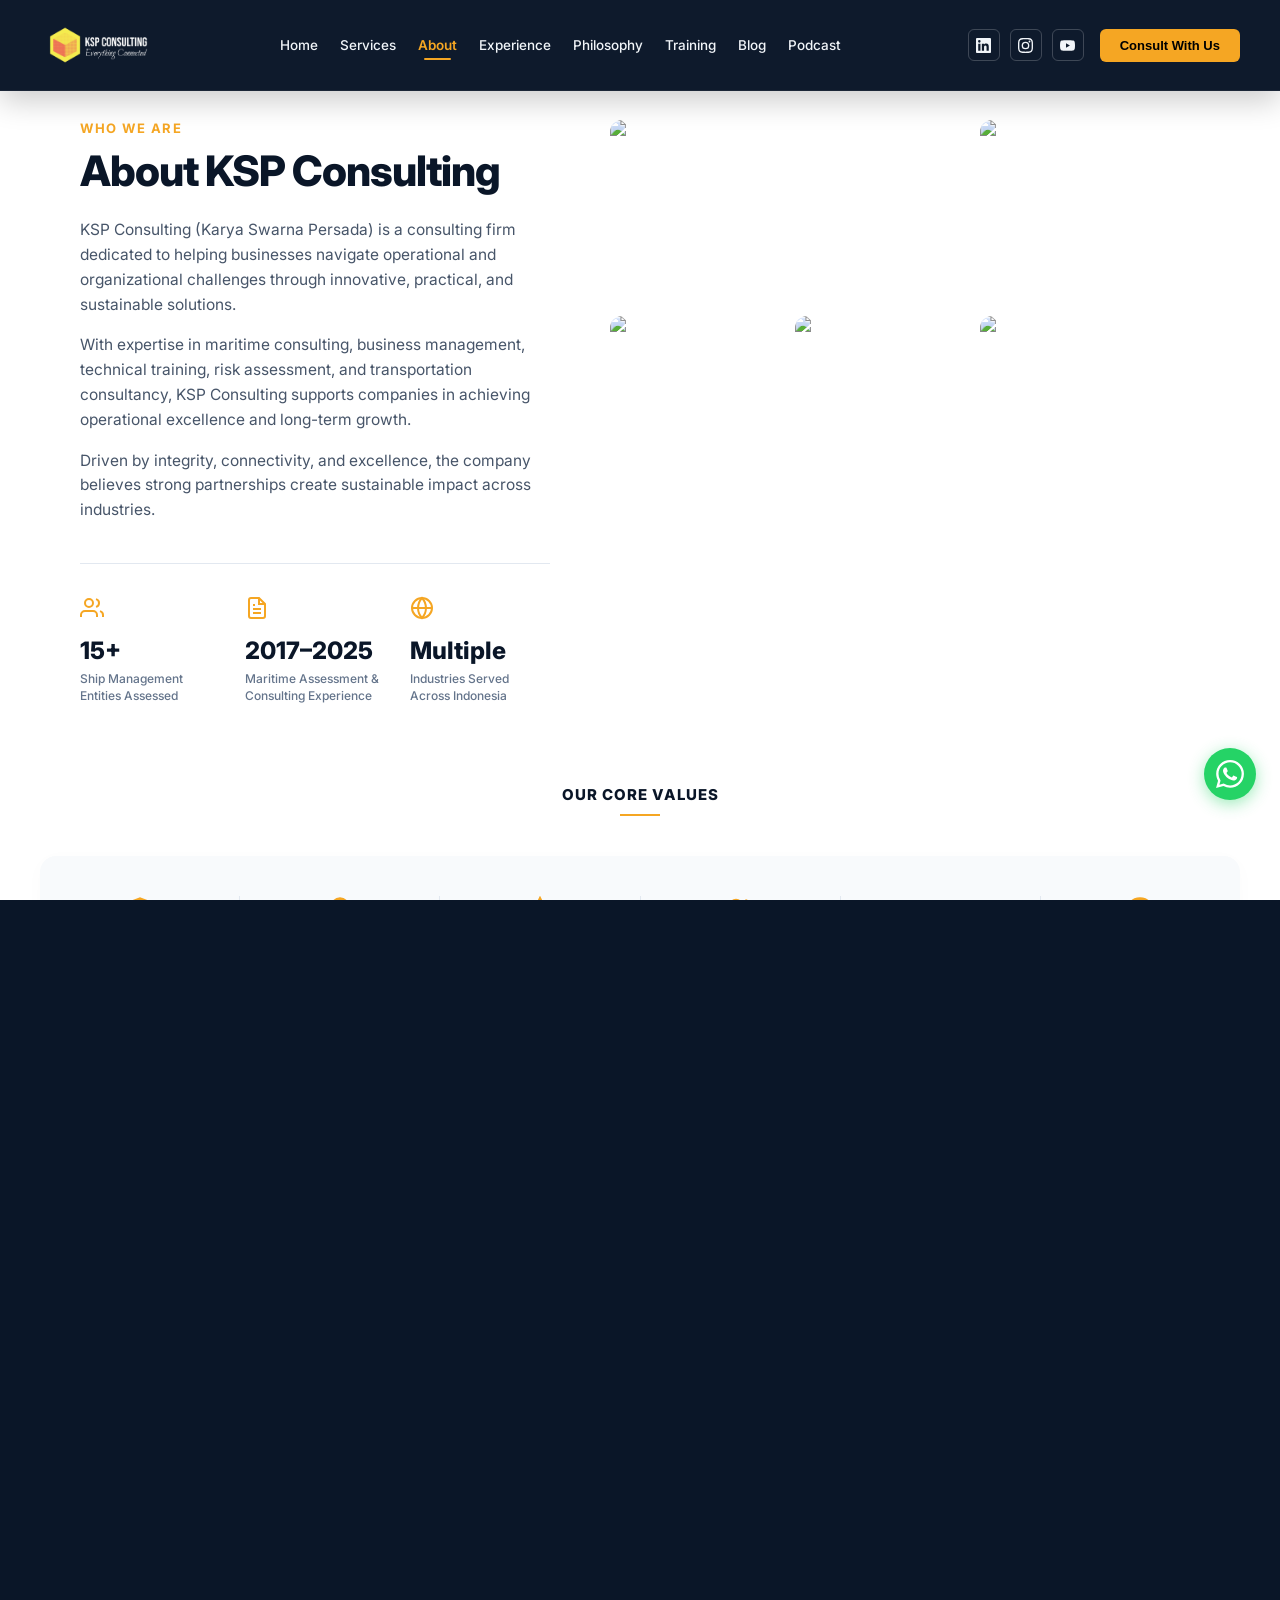
==== commit 51d7dd4f: "Philosophy done" ====
--- a/ksp-profile/about.html
+++ b/ksp-profile/about.html
@@ -21,11 +21,11 @@
       <li class="nav-item"><a href="index.html" id="nav-home">Home</a></li>
       <li class="nav-item"><a href="services.html" id="nav-services">Services</a></li>
       <li class="nav-item active"><a href="about.html" id="nav-about">About</a></li>
-      <li class="nav-item"><a href="index.html#experience" id="nav-experience">Experience</a></li>
+      <li class="nav-item"><a href="experience.html" id="nav-experience">Experience</a></li>
+      <li class="nav-item"><a href="philosophy.html" id="nav-philosophy">Philosophy</a></li>
       <li class="nav-item"><a href="index.html#training" id="nav-training">Training</a></li>
       <li class="nav-item"><a href="index.html#blog" id="nav-blog">Blog</a></li>
       <li class="nav-item"><a href="index.html#podcast" id="nav-podcast">Podcast</a></li>
-      <li class="nav-item"><a href="index.html#contact" id="nav-contact">Contact</a></li>
     </ul>
     <div class="navbar-right">
       <div class="social-icons" aria-label="Social media links">
@@ -209,7 +209,7 @@
           <ul class="footer-links">
             <li><a href="about.html">About Us</a></li>
             <li><a href="#">Our Team</a></li>
-            <li><a href="index.html#experience">Experience</a></li>
+            <li><a href="experience.html">Experience</a></li>
             <li><a href="#">Careers</a></li>
             <li><a href="#">News & Media</a></li>
           </ul>
--- a/ksp-profile/style.css
+++ b/ksp-profile/style.css
@@ -1665,3 +1665,580 @@
     gap: 24px;
   }
 }
+
+/* =========================================
+   EXPERIENCE SECTION (100% Match Design)
+   ========================================= */
+.page-experience {
+  background-color: #f8f9fa; /* Sesuai warna background abu-abu/putih bersih di desain */
+  color: var(--navy-dark);
+}
+
+/* Hero Bagian Atas Experience */
+.exp-hero-section {
+  position: relative;
+  padding: 130px 40px 180px; /* Padding bawah lebih besar untuk memberi ruang pada kartu yang overlap */
+  background-image: url('assets/bg-ship.jpg');
+  background-size: cover;
+  background-position: center right;
+  background-repeat: no-repeat;
+  display: flex;
+  justify-content: flex-start;
+  overflow: visible;
+  z-index: 1;
+}
+
+.exp-hero-section::before {
+  content: '';
+  position: absolute;
+  inset: 0;
+  background: linear-gradient(
+    to right,
+    rgba(255, 255, 255, 1) 0%,
+    rgba(255, 255, 255, 0.95) 30%,
+    rgba(255, 255, 255, 0.7) 50%,
+    rgba(255, 255, 255, 0.2) 75%,
+    transparent 100%
+  );
+  z-index: -1;
+}
+
+.exp-hero-container {
+  max-width: 1200px;
+  width: 100%;
+  margin: 0 auto;
+}
+
+.exp-hero-content {
+  max-width: 500px;
+}
+
+.exp-subtitle {
+  color: var(--primary-orange);
+  font-size: 13px;
+  font-weight: 700;
+  letter-spacing: 1px;
+  text-transform: uppercase;
+  margin-bottom: 12px;
+  display: block;
+}
+
+.exp-title {
+  font-size: clamp(38px, 4.5vw, 56px);
+  font-weight: 800;
+  color: var(--navy-dark);
+  line-height: 1.1;
+  letter-spacing: -1px;
+  margin-bottom: 24px;
+}
+
+.exp-title-decor {
+  width: 35px;
+  height: 3px;
+  background-color: var(--primary-orange);
+  margin-bottom: 24px;
+}
+
+.exp-desc {
+  font-size: 15px;
+  color: #334155;
+  line-height: 1.6;
+}
+
+/* Timeline & Cards Section */
+.exp-timeline-section {
+  position: relative;
+  max-width: 1280px;
+  margin: -120px auto 60px; /* Overlap ke atas background hero */
+  padding: 0 40px;
+  z-index: 10;
+}
+
+.exp-cards-grid {
+  display: grid;
+  grid-template-columns: repeat(6, 1fr);
+  gap: 16px;
+  margin-bottom: 40px;
+}
+
+.exp-card {
+  background-color: var(--white);
+  border-radius: 14px;
+  padding: 32px 16px;
+  text-align: center;
+  box-shadow: 0 16px 40px rgba(0, 0, 0, 0.06);
+  display: flex;
+  flex-direction: column;
+  align-items: center;
+  position: relative;
+  transition: transform 0.3s ease, box-shadow 0.3s ease;
+  height: 100%;
+  border: 1px solid rgba(0, 0, 0, 0.03);
+}
+
+.exp-card:hover {
+  transform: translateY(-5px);
+  box-shadow: 0 20px 45px rgba(245, 166, 35, 0.12);
+}
+
+/* Segitiga panah ke bawah di setiap card menuju node timeline */
+.exp-card::after {
+  content: '';
+  position: absolute;
+  bottom: -10px;
+  left: 50%;
+  transform: translateX(-50%);
+  border-width: 10px 10px 0;
+  border-style: solid;
+  border-color: var(--white) transparent;
+  display: block;
+  width: 0;
+  z-index: 2;
+}
+
+/* Circle Icon Wrapper */
+.exp-card-icon {
+  width: 64px;
+  height: 64px;
+  border-radius: 50%;
+  display: flex;
+  align-items: center;
+  justify-content: center;
+  margin-bottom: 20px;
+}
+
+/* Style 1: Background Navy, Icon Orange/White */
+.exp-card-icon.style-navy {
+  background-color: var(--navy-dark);
+  color: var(--white);
+}
+
+/* Style 2: Background Orange, Icon White */
+.exp-card-icon.style-orange {
+  background-color: var(--primary-orange);
+  color: var(--white);
+}
+
+.exp-card-icon svg {
+  width: 28px;
+  height: 28px;
+  stroke-width: 1.8;
+}
+
+.exp-card-year {
+  color: var(--primary-orange);
+  font-size: 14px;
+  font-weight: 700;
+  margin-bottom: 12px;
+}
+
+.exp-card-title {
+  font-size: 15px;
+  font-weight: 800;
+  color: var(--navy-dark);
+  line-height: 1.35;
+  margin-bottom: 12px;
+}
+
+.exp-card-bullets {
+  margin-top: auto;
+  text-align: left;
+  width: 100%;
+  padding-top: 10px;
+}
+
+.exp-card-bullets ul {
+  list-style-type: none;
+  padding: 0;
+}
+
+.exp-card-bullets li {
+  font-size: 11.5px;
+  color: #475569;
+  position: relative;
+  padding-left: 10px;
+  margin-bottom: 4px;
+  line-height: 1.3;
+}
+
+.exp-card-bullets li::before {
+  content: '•';
+  color: var(--primary-orange);
+  position: absolute;
+  left: 0;
+  top: 0;
+}
+
+/* Timeline Horizontal Track */
+.exp-timeline-track {
+  position: relative;
+  width: 100%;
+  height: 40px;
+  display: flex;
+  align-items: center;
+  margin-top: 20px;
+}
+
+/* Garis utama horizontal */
+.exp-timeline-line {
+  position: absolute;
+  left: 0;
+  right: 0;
+  height: 2px;
+  background-color: #94a3b8;
+  z-index: 1;
+}
+
+/* Distribusi dot/node */
+.exp-timeline-nodes {
+  position: relative;
+  width: 100%;
+  display: grid;
+  grid-template-columns: repeat(6, 1fr);
+  z-index: 2;
+}
+
+.exp-node-col {
+  display: flex;
+  justify-content: center;
+}
+
+/* Timeline Dot */
+.exp-dot {
+  width: 22px;
+  height: 22px;
+  border-radius: 50%;
+  background-color: var(--white);
+  border: 5px solid;
+  transition: transform 0.2s ease;
+}
+
+.exp-dot.dot-navy {
+  border-color: var(--navy-dark);
+}
+
+.exp-dot.dot-orange {
+  border-color: var(--primary-orange);
+}
+
+.exp-dot:hover {
+  transform: scale(1.3);
+}
+
+/* Stats Footer Section di bawah timeline */
+.exp-stats-footer {
+  max-width: 1200px;
+  margin: 60px auto 100px;
+  background-color: #f1f5f9;
+  border-radius: 16px;
+  padding: 32px 24px;
+  display: grid;
+  grid-template-columns: repeat(5, 1fr);
+  gap: 16px;
+  align-items: center;
+}
+
+.exp-stat-item {
+  display: flex;
+  align-items: center;
+  gap: 12px;
+  padding: 0 10px;
+  border-right: 1px solid #cbd5e1;
+}
+
+.exp-stat-item:last-child {
+  border-right: none;
+}
+
+.exp-stat-icon {
+  color: var(--primary-orange);
+  flex-shrink: 0;
+  display: flex;
+  align-items: center;
+  justify-content: center;
+}
+
+.exp-stat-icon svg {
+  width: 32px;
+  height: 32px;
+  stroke-width: 1.5;
+}
+
+.exp-stat-info h4 {
+  font-size: 18px;
+  font-weight: 800;
+  color: var(--navy-dark);
+  margin-bottom: 2px;
+  line-height: 1.1;
+}
+
+.exp-stat-info p {
+  font-size: 11px;
+  color: #475569;
+  line-height: 1.3;
+  margin: 0;
+  font-weight: 500;
+}
+
+/* Responsiveness untuk Halaman Experience */
+@media (max-width: 1200px) {
+  .exp-cards-grid {
+    grid-template-columns: repeat(3, 1fr);
+    gap: 24px;
+  }
+  .exp-timeline-track {
+    display: none; /* Sembunyikan track horizontal di layar kecil karena grid menjadi 2 baris */
+  }
+  .exp-stats-footer {
+    grid-template-columns: repeat(3, 1fr);
+    gap: 24px 12px;
+  }
+  .exp-stat-item:nth-child(3) {
+    border-right: none;
+  }
+}
+
+@media (max-width: 768px) {
+  .exp-hero-section {
+    padding-top: 100px;
+    padding-bottom: 120px;
+  }
+  .exp-timeline-section {
+    margin-top: -80px;
+  }
+  .exp-cards-grid {
+    grid-template-columns: repeat(2, 1fr);
+  }
+  .exp-stats-footer {
+    grid-template-columns: repeat(2, 1fr);
+  }
+  .exp-stat-item:nth-child(2),
+  .exp-stat-item:nth-child(4) {
+    border-right: none;
+  }
+}
+
+@media (max-width: 480px) {
+  .exp-cards-grid {
+    grid-template-columns: 1fr;
+  }
+  .exp-stats-footer {
+    grid-template-columns: 1fr;
+  }
+  .exp-stat-item {
+    border-right: none;
+    padding: 10px 0;
+  }
+}
+
+/* =========================================
+   PHILOSOPHY PAGE
+   ========================================= */
+.page-philosophy { background: #f8f9fa; color: var(--navy-dark); }
+
+/* Hero */
+.phil-hero {
+  display: flex; min-height: 520px; padding-top: 90px;
+}
+.phil-hero-left {
+  flex: 0 0 50%; background: var(--navy-dark); padding: 80px 60px 60px;
+  display: flex; flex-direction: column; justify-content: center;
+}
+.phil-hero-right {
+  flex: 1; position: relative; overflow: hidden;
+}
+.phil-hero-right img {
+  width: 100%; height: 100%; object-fit: cover;
+}
+.phil-subtitle {
+  color: var(--primary-orange); font-size: 12px; font-weight: 700;
+  letter-spacing: 1.5px; text-transform: uppercase; margin-bottom: 16px; display: block;
+}
+.phil-title {
+  font-size: clamp(36px, 4vw, 52px); font-weight: 800; color: var(--white);
+  line-height: 1.1; margin-bottom: 32px;
+}
+.phil-title-accent { color: var(--primary-orange); }
+.phil-intro-card {
+  background: rgba(255,255,255,0.08); border-left: 3px solid var(--primary-orange);
+  padding: 16px 20px; border-radius: 8px; margin-bottom: 24px;
+}
+.phil-intro-card p {
+  font-size: 14px; color: var(--text-light); line-height: 1.6; margin: 0;
+}
+.phil-intro-text {
+  font-size: 13.5px; color: var(--text-muted); line-height: 1.6;
+}
+.phil-hero-badge {
+  position: absolute; top: 30px; right: 30px; text-align: right;
+}
+.badge-title {
+  display: block; font-size: 22px; font-weight: 800; color: var(--white);
+  letter-spacing: 2px; text-shadow: 0 2px 8px rgba(0,0,0,0.5);
+}
+.badge-sub {
+  display: block; font-size: 10px; font-weight: 600; color: var(--primary-orange);
+  letter-spacing: 3px; text-shadow: 0 1px 4px rgba(0,0,0,0.5);
+}
+
+/* Compass Section */
+.phil-compass {
+  text-align: center; padding: 60px 40px 20px; background: var(--white);
+}
+.phil-compass-title {
+  font-size: 28px; font-weight: 800; color: var(--navy-dark); margin-bottom: 12px;
+}
+.phil-compass-desc {
+  font-size: 14px; color: #64748b; margin-bottom: 40px;
+}
+
+/* Letter Blocks */
+.phil-letters {
+  display: flex; justify-content: center; gap: 10px; flex-wrap: wrap;
+  max-width: 900px; margin: 0 auto 12px;
+}
+.phil-letter {
+  width: 70px; height: 80px; border: 2px solid #cbd5e1; border-radius: 10px;
+  display: flex; flex-direction: column; align-items: center; justify-content: center;
+  cursor: pointer; transition: all 0.25s ease; background: var(--white);
+}
+.phil-letter:hover { border-color: var(--primary-orange); transform: translateY(-3px); }
+.phil-letter.active {
+  background: var(--navy-dark); border-color: var(--navy-dark);
+}
+.phil-letter .letter {
+  font-size: 32px; font-weight: 800; color: var(--navy-dark); line-height: 1;
+}
+.phil-letter.active .letter { color: var(--white); }
+.phil-letter .letter-num {
+  font-size: 11px; font-weight: 700; color: var(--primary-orange); margin-top: 4px;
+}
+
+/* Letter Timeline */
+.phil-letter-timeline {
+  position: relative; max-width: 900px; margin: 0 auto; height: 30px;
+  display: flex; align-items: center;
+}
+.phil-letter-line {
+  position: absolute; left: 35px; right: 35px; height: 2px; background: #cbd5e1; z-index: 1;
+}
+.phil-letter-dots {
+  width: 100%; display: flex; justify-content: space-around; position: relative; z-index: 2;
+}
+.phil-ldot {
+  width: 14px; height: 14px; border-radius: 50%; background: var(--white);
+  border: 3px solid #94a3b8; transition: all 0.25s;
+}
+.phil-ldot.active { border-color: var(--primary-orange); background: var(--primary-orange); }
+
+/* Slider Section */
+.phil-slider-section {
+  display: flex; align-items: center; justify-content: center; gap: 20px;
+  max-width: 1100px; margin: 50px auto; padding: 0 20px;
+}
+.phil-arrow {
+  width: 48px; height: 48px; border-radius: 50%; border: 2px solid #cbd5e1;
+  background: var(--white); display: flex; align-items: center; justify-content: center;
+  cursor: pointer; transition: all 0.2s; flex-shrink: 0; color: #64748b;
+}
+.phil-arrow:hover { border-color: var(--primary-orange); color: var(--primary-orange); }
+.phil-slider-wrapper {
+  display: flex; background: var(--white); border-radius: 16px; overflow: hidden;
+  box-shadow: 0 16px 40px rgba(0,0,0,0.08); flex: 1; max-width: 900px; min-height: 340px;
+}
+.phil-slider-img {
+  flex: 0 0 38%; position: relative; overflow: hidden;
+}
+.phil-slider-img img {
+  width: 100%; height: 100%; object-fit: cover;
+}
+.phil-slider-content { flex: 1; padding: 40px 36px; }
+
+/* Slide Content */
+.phil-slide {}
+.slide-num {
+  font-size: 32px; font-weight: 800; color: rgba(245,166,35,0.3); display: block; margin-bottom: 8px;
+}
+.slide-title {
+  font-size: 26px; font-weight: 800; color: var(--navy-dark); margin-bottom: 16px; line-height: 1.2;
+}
+.slide-desc {
+  font-size: 14px; color: #475569; line-height: 1.6; margin-bottom: 28px;
+}
+.slide-feats { display: flex; gap: 24px; }
+.slide-feat {
+  display: flex; flex-direction: column; align-items: center; gap: 8px; text-align: center;
+}
+.slide-feat-icon {
+  width: 44px; height: 44px; border-radius: 50%; background: rgba(245,166,35,0.1);
+  display: flex; align-items: center; justify-content: center; color: var(--primary-orange);
+}
+.slide-feat-icon svg { width: 22px; height: 22px; }
+.slide-feat span { font-size: 11px; font-weight: 600; color: #475569; }
+
+/* Culture Section */
+.phil-culture {
+  text-align: center; padding: 60px 40px 80px; background: var(--white);
+  border-top: 1px solid #e2e8f0;
+}
+.phil-culture-title {
+  font-size: 24px; font-weight: 800; color: var(--navy-dark); margin-bottom: 12px;
+}
+.phil-culture-desc {
+  font-size: 14px; color: #64748b; margin-bottom: 40px;
+}
+.phil-culture-grid {
+  display: flex; justify-content: center; flex-wrap: wrap; gap: 12px;
+  max-width: 1100px; margin: 0 auto;
+}
+.phil-cval {
+  width: 90px; text-align: center; cursor: pointer; padding: 12px 6px;
+  border-radius: 10px; transition: all 0.2s;
+}
+.phil-cval:hover { background: #f1f5f9; }
+.phil-cval.active .phil-cval-icon { background: var(--primary-orange); color: var(--white); }
+.phil-cval-icon {
+  width: 48px; height: 48px; border-radius: 50%; margin: 0 auto 8px;
+  display: flex; align-items: center; justify-content: center;
+  background: #f1f5f9; color: var(--navy-dark); transition: all 0.25s;
+}
+.phil-cval-icon svg { width: 22px; height: 22px; }
+.phil-cval-title {
+  font-size: 10px; font-weight: 700; color: var(--navy-dark); display: block;
+  line-height: 1.3; margin-bottom: 4px;
+}
+.phil-cval-num {
+  font-size: 10px; font-weight: 600; color: var(--primary-orange); display: block;
+}
+
+/* Simple Footer */
+.phil-simple-footer {
+  background: var(--navy-dark); padding: 32px 40px;
+}
+.phil-footer-inner {
+  max-width: 1200px; margin: 0 auto; display: flex; align-items: center; gap: 24px;
+}
+.phil-footer-logo { height: 36px; }
+.phil-footer-divider {
+  width: 1px; height: 36px; background: rgba(255,255,255,0.2);
+}
+.phil-footer-text {
+  font-size: 13px; color: var(--text-muted); line-height: 1.5;
+}
+
+/* Philosophy Responsive */
+@media (max-width: 768px) {
+  .phil-hero { flex-direction: column; }
+  .phil-hero-left { flex: auto; padding: 60px 24px 40px; }
+  .phil-hero-right { height: 260px; }
+  .phil-letters { gap: 6px; }
+  .phil-letter { width: 56px; height: 66px; }
+  .phil-letter .letter { font-size: 24px; }
+  .phil-slider-wrapper { flex-direction: column; }
+  .phil-slider-img { flex: 0 0 200px; }
+  .phil-slider-content { padding: 24px 20px; }
+  .slide-feats { flex-direction: column; gap: 12px; }
+  .phil-footer-inner { flex-direction: column; text-align: center; }
+  .phil-footer-divider { width: 40px; height: 1px; }
+}
+
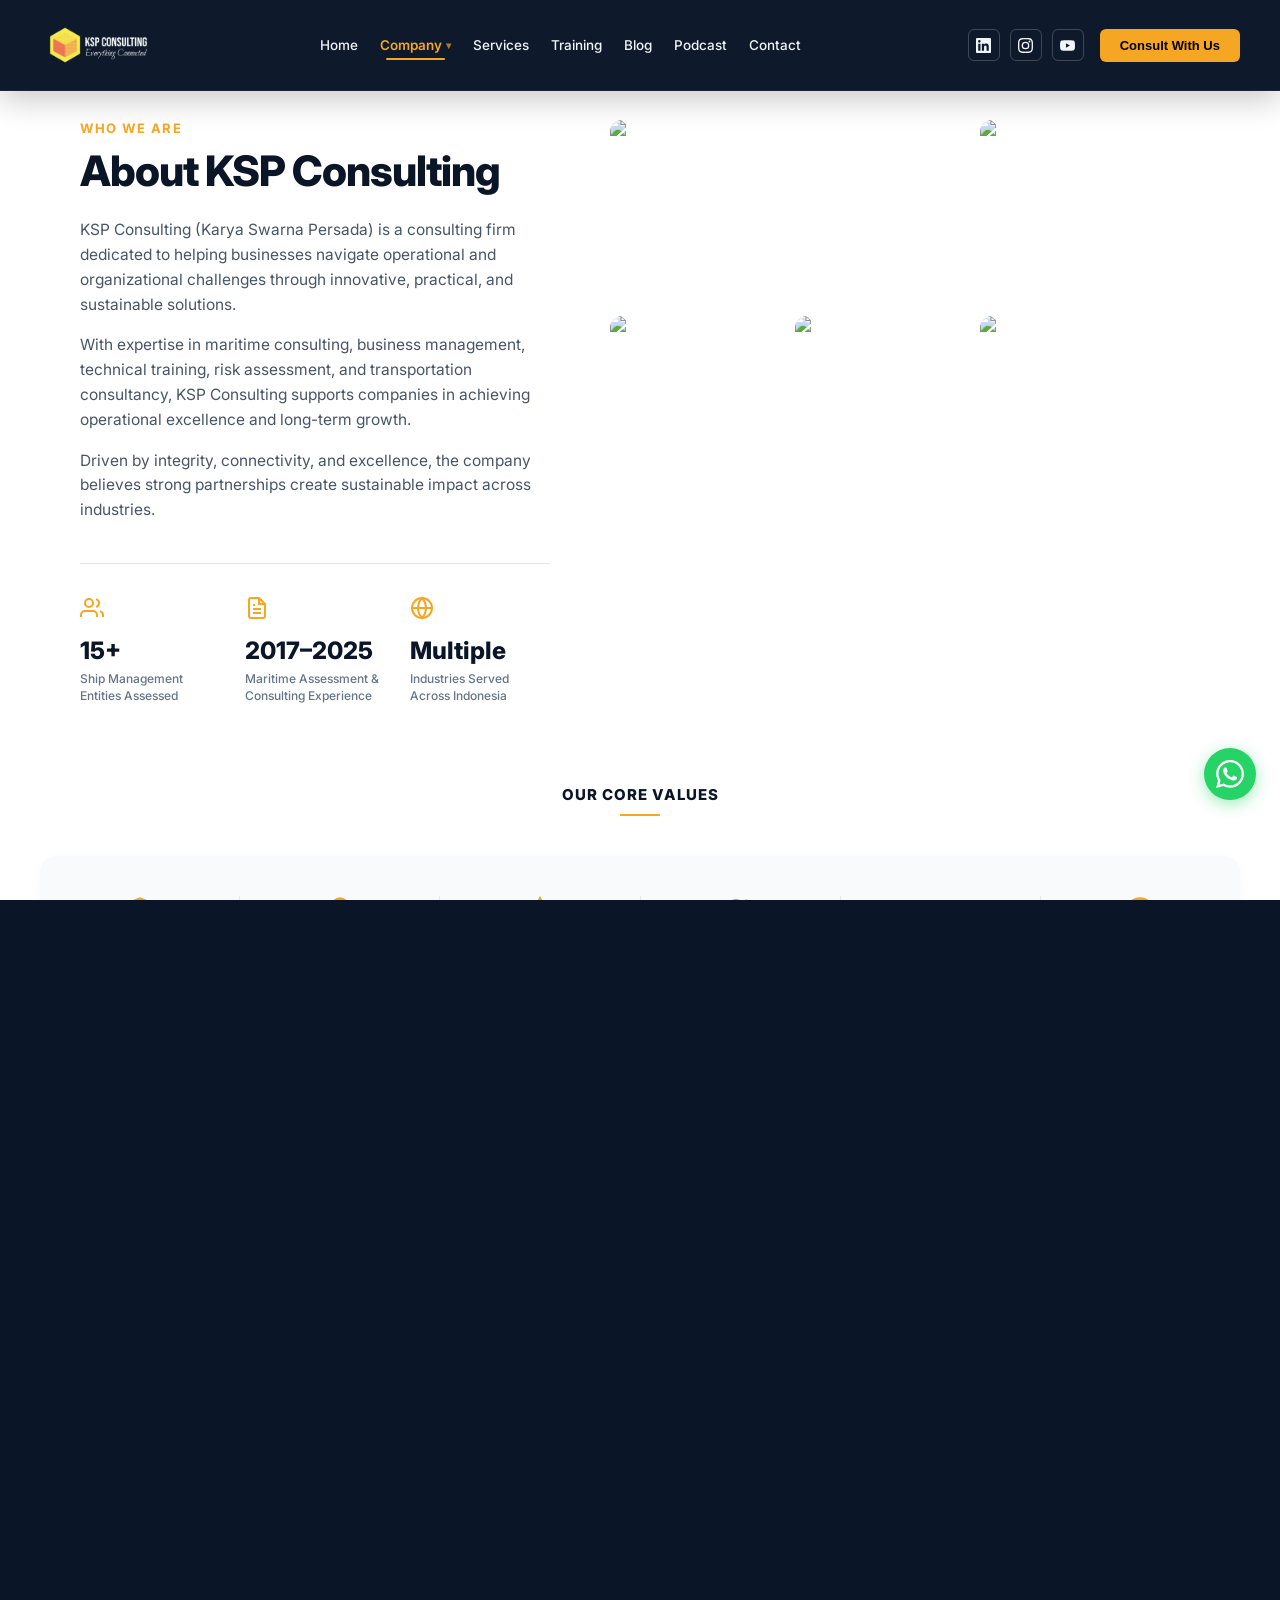
==== commit ee9016e2: "navar canggih" ====
--- a/ksp-profile/about.html
+++ b/ksp-profile/about.html
@@ -19,13 +19,22 @@
     </a>
     <ul class="navbar-nav" role="list">
       <li class="nav-item"><a href="index.html" id="nav-home">Home</a></li>
+      <li class="nav-item active dropdown">
+        <a href="about.html" id="nav-company">
+          Company
+          <span class="nav-dropdown-icon">&#9662;</span>
+        </a>
+        <ul class="dropdown-menu">
+          <li class="active"><a href="about.html">About Us</a></li>
+          <li><a href="experience.html">Our Experience</a></li>
+          <li><a href="philosophy.html">Philosophy &amp; Culture</a></li>
+        </ul>
+      </li>
       <li class="nav-item"><a href="services.html" id="nav-services">Services</a></li>
-      <li class="nav-item active"><a href="about.html" id="nav-about">About</a></li>
-      <li class="nav-item"><a href="experience.html" id="nav-experience">Experience</a></li>
-      <li class="nav-item"><a href="philosophy.html" id="nav-philosophy">Philosophy</a></li>
-      <li class="nav-item"><a href="index.html#training" id="nav-training">Training</a></li>
-      <li class="nav-item"><a href="index.html#blog" id="nav-blog">Blog</a></li>
+      <li class="nav-item"><a href="training.html" id="nav-training">Training</a></li>
+      <li class="nav-item"><a href="blog.html" id="nav-blog">Blog</a></li>
       <li class="nav-item"><a href="index.html#podcast" id="nav-podcast">Podcast</a></li>
+      <li class="nav-item"><a href="#contact" id="nav-contact">Contact</a></li>
     </ul>
     <div class="navbar-right">
       <div class="social-icons" aria-label="Social media links">
@@ -198,7 +207,7 @@
             <li><a href="services.html">Risk Assessment</a></li>
             <li><a href="services.html">Vessel Inspection</a></li>
             <li><a href="services.html">HR Assessment</a></li>
-            <li><a href="services.html">Workshop & Training</a></li>
+            <li><a href="training.html">Workshop & Training</a></li>
             <li><a href="services.html">Due Diligence</a></li>
           </ul>
         </div>
@@ -219,7 +228,7 @@
         <div class="footer-col links-col border-col">
           <h4 class="footer-heading">RESOURCES</h4>
           <ul class="footer-links">
-            <li><a href="index.html#blog">Blog</a></li>
+            <li><a href="blog.html">Blog</a></li>
             <li><a href="index.html#podcast">Podcast</a></li>
             <li><a href="#">Case Studies</a></li>
             <li><a href="#">Downloads</a></li>
--- a/ksp-profile/style.css
+++ b/ksp-profile/style.css
@@ -134,8 +134,134 @@
   display: block;
 }
 
-
-
+/* =========================================
+   TRAINING PAGE STYLES
+   ========================================= */
+/* Hero Section */
+.page-training { background: #f8fafc; color: var(--navy-dark); }
+.train-hero { position: relative; background: var(--navy-dark); min-height: auto; padding-top: 140px; }
+.train-hero-bg { position: absolute; inset: 0; z-index: 1; }
+.train-hero-bg img { width: 100%; height: 100%; object-fit: cover; opacity: 0.3; }
+.train-hero-overlay { position: absolute; inset: 0; background: linear-gradient(to right, rgba(10,22,40,1) 0%, rgba(10,22,40,0.85) 40%, rgba(10,22,40,0.1) 100%); }
+.train-hero-container { position: relative; z-index: 2; max-width: 1200px; margin: 0 auto; padding: 0 40px; padding-bottom: 60px; }
+.train-hero-content { max-width: 600px; }
+.train-subtitle-wrap { display: flex; align-items: center; gap: 16px; margin-bottom: 20px; }
+.train-subtitle { color: var(--primary-orange); font-size: 13px; font-weight: 700; letter-spacing: 2px; text-transform: uppercase; }
+.train-subtitle-line { flex: 1; max-width: 60px; height: 1px; background: rgba(245, 166, 35, 0.5); }
+.train-title { font-size: 56px; font-weight: 800; color: var(--white); line-height: 1.1; margin-bottom: 24px; letter-spacing: -1px; }
+.train-title-accent { color: var(--primary-orange); }
+.train-desc { font-size: 18px; color: #cbd5e1; line-height: 1.6; margin-bottom: 40px; }
+
+/* Features Strip */
+.train-features-strip { position: relative; z-index: 2; display: flex; max-width: 1200px; margin: 0 auto; border-top: 1px solid rgba(255,255,255,0.1); padding: 40px; }
+.train-feature-item { flex: 1; display: flex; align-items: flex-start; gap: 16px; border-right: 1px solid rgba(255,255,255,0.1); padding-right: 20px; margin-right: 20px; color: var(--white); }
+.train-feature-item:last-child { border-right: none; margin-right: 0; padding-right: 0; }
+.train-feature-item svg { width: 32px; height: 32px; color: var(--primary-orange); flex-shrink: 0; }
+.train-feature-text h4 { font-size: 16px; font-weight: 700; margin-bottom: 6px; }
+.train-feature-text p { font-size: 13px; color: #cbd5e1; line-height: 1.4; margin: 0; }
+
+/* Topics Section */
+.train-topics-section { padding: 80px 40px; max-width: 1200px; margin: 0 auto; background: var(--white); }
+.train-section-header { text-align: center; margin-bottom: 60px; }
+.train-section-title-wrap { display: flex; align-items: center; justify-content: center; gap: 16px; margin-bottom: 12px; }
+.train-line { width: 40px; height: 2px; background: var(--primary-orange); }
+.train-section-title { font-size: 32px; font-weight: 800; color: var(--navy-dark); }
+.train-section-subtitle { font-size: 15px; color: #64748b; }
+.train-topics-grid { display: grid; grid-template-columns: repeat(5, 1fr); gap: 20px; }
+.train-topic-card { background: #fff; border: 1px solid #e2e8f0; border-radius: 12px; padding: 24px; position: relative; transition: all 0.3s ease; box-shadow: 0 4px 6px rgba(0,0,0,0.02); }
+.train-topic-card:hover { transform: translateY(-5px); box-shadow: 0 12px 24px rgba(0,0,0,0.08); border-color: rgba(245,166,35,0.3); }
+.train-topic-icon { width: 48px; height: 48px; border-radius: 50%; background: rgba(245,166,35,0.1); display: flex; align-items: center; justify-content: center; color: var(--primary-orange); margin-bottom: 16px; }
+.train-topic-icon svg { width: 24px; height: 24px; }
+.train-topic-num { position: absolute; top: 24px; right: 24px; font-size: 24px; font-weight: 800; color: rgba(245,166,35,0.8); }
+.train-topic-title { font-size: 16px; font-weight: 700; color: var(--navy-dark); margin-bottom: 12px; line-height: 1.4; }
+.train-topic-desc { font-size: 13px; color: #64748b; line-height: 1.5; margin: 0; }
+
+/* Split Section (Gallery & Speakers) */
+.train-split-section { display: flex; gap: 40px; max-width: 1200px; margin: 0 auto 80px; padding: 0 40px; }
+.train-gallery-wrapper { flex: 7; }
+.train-speakers-wrapper { flex: 5; background: var(--navy-dark); border-radius: 16px; padding: 32px; color: var(--white); display: flex; flex-direction: column; }
+.train-split-header { display: flex; justify-content: space-between; align-items: center; margin-bottom: 24px; }
+.train-split-header h3 { font-size: 24px; font-weight: 800; color: var(--navy-dark); }
+.train-speakers-header h3 { color: var(--white); }
+.view-link { font-size: 14px; font-weight: 600; color: var(--navy-dark); text-decoration: none; transition: color 0.3s; }
+.view-link:hover { color: var(--primary-orange); }
+.view-link-white { color: #cbd5e1; }
+.view-link-white:hover { color: var(--white); }
+
+/* Gallery Grid */
+.train-gallery-grid { display: grid; grid-template-columns: 2fr 1fr 1fr; grid-template-rows: repeat(2, 160px); gap: 16px; }
+.tg-large { grid-column: 1; grid-row: 1 / span 2; border-radius: 12px; overflow: hidden; position: relative; }
+.tg-small { border-radius: 12px; overflow: hidden; position: relative; }
+.tg-small img { width: 100%; height: 100%; object-fit: cover; transition: transform 0.3s; }
+.tg-small:hover img { transform: scale(1.05); }
+.tg-slide { position: absolute; inset: 0; width: 100%; height: 100%; object-fit: cover; opacity: 0; transition: opacity 1.2s ease-in-out, transform 6s ease-out; transform: scale(1); }
+.tg-slide.active { opacity: 1; z-index: 1; transform: scale(1.05); }
+.tg-overlay::after { content: ''; position: absolute; inset: 0; background: rgba(0,0,0,0.6); z-index: 1; }
+.tg-overlay-text { position: absolute; inset: 0; z-index: 2; display: flex; flex-direction: column; align-items: center; justify-content: center; color: var(--white); }
+.tg-count { font-size: 24px; font-weight: 800; }
+.tg-label { font-size: 14px; font-weight: 500; }
+
+/* Speakers Grid */
+.train-speakers-grid { display: flex; gap: 20px; flex: 1; }
+.train-speaker-card { flex: 1; background: rgba(255,255,255,0.05); border-radius: 12px; padding: 24px 16px; text-align: center; border: 1px solid rgba(255,255,255,0.1); display: flex; flex-direction: column; align-items: center; transition: all 0.3s; }
+.train-speaker-card:hover { background: rgba(255,255,255,0.1); border-color: rgba(245,166,35,0.3); }
+.speaker-img { width: 80px; height: 80px; border-radius: 50%; object-fit: cover; margin-bottom: 16px; border: 2px solid var(--primary-orange); }
+.speaker-name { font-size: 15px; font-weight: 700; color: var(--white); margin-bottom: 4px; }
+.speaker-title { font-size: 12px; font-weight: 600; color: var(--primary-orange); margin-bottom: 12px; display: block; }
+.speaker-desc { font-size: 12px; color: #cbd5e1; line-height: 1.5; margin-bottom: 16px; flex: 1; }
+.speaker-social { color: #94a3b8; transition: color 0.3s; }
+.speaker-social:hover { color: var(--white); }
+
+/* Events Section */
+.train-events-section { max-width: 1200px; margin: 0 auto 80px; padding: 0 40px; }
+.train-events-carousel-wrapper { position: relative; display: flex; align-items: center; gap: 20px; }
+.train-events-grid { display: grid; grid-template-columns: repeat(4, 1fr); gap: 20px; flex: 1; overflow: hidden; }
+.train-event-card { background: #fff; border-radius: 12px; overflow: hidden; box-shadow: 0 4px 12px rgba(0,0,0,0.05); transition: transform 0.3s; }
+.train-event-card:hover { transform: translateY(-5px); box-shadow: 0 12px 24px rgba(0,0,0,0.1); }
+.te-img { width: 100%; height: 160px; object-fit: cover; }
+.te-content { padding: 20px; display: flex; gap: 16px; align-items: flex-start; }
+.te-date { text-align: center; color: var(--primary-orange); flex-shrink: 0; }
+.te-day { display: block; font-size: 28px; font-weight: 800; line-height: 1; }
+.te-mo { display: block; font-size: 12px; font-weight: 700; color: var(--navy-dark); margin-top: 4px; }
+.te-info { flex: 1; }
+.te-title { font-size: 15px; font-weight: 700; color: var(--navy-dark); margin-bottom: 8px; line-height: 1.4; }
+.te-loc { font-size: 12px; color: #64748b; display: flex; align-items: center; gap: 4px; margin: 0; }
+.train-events-next { width: 40px; height: 40px; border-radius: 50%; background: var(--navy-dark); color: var(--white); border: none; display: flex; align-items: center; justify-content: center; cursor: pointer; flex-shrink: 0; transition: background 0.3s; }
+.train-events-next:hover { background: var(--primary-orange); }
+
+/* Stats Footer */
+.train-stats-strip { background: var(--navy-dark); padding: 40px; margin-bottom: -1px; }
+.train-stats-inner { max-width: 1200px; margin: 0 auto; display: flex; justify-content: space-between; align-items: center; gap: 20px; }
+.ts-stat { display: flex; align-items: center; gap: 16px; color: var(--white); flex: 1; }
+.ts-stat svg { width: 36px; height: 36px; color: var(--primary-orange); flex-shrink: 0; opacity: 0.8; }
+.ts-num { display: block; font-size: 24px; font-weight: 800; color: var(--primary-orange); margin-bottom: 4px; }
+.ts-label { display: block; font-size: 12px; color: #cbd5e1; line-height: 1.3; }
+.ts-highlight .ts-num { color: var(--white); }
+.ts-highlight svg { color: var(--white); }
+
+/* Responsive adjustments for Training */
+@media (max-width: 1024px) {
+  .train-topics-grid { grid-template-columns: repeat(3, 1fr); }
+  .train-split-section { flex-direction: column; }
+  .train-events-grid { grid-template-columns: repeat(2, 1fr); }
+  .train-features-strip { flex-wrap: wrap; gap: 20px; }
+  .train-feature-item { flex: 0 0 calc(50% - 10px); border-right: none; margin-right: 0; padding-right: 0; }
+  .train-stats-inner { flex-wrap: wrap; justify-content: center; }
+  .ts-stat { flex: 0 0 calc(33.33% - 20px); justify-content: center; }
+}
+@media (max-width: 768px) {
+  .train-topics-grid { grid-template-columns: repeat(2, 1fr); }
+  .train-speakers-grid { flex-direction: column; }
+  .train-events-grid { grid-template-columns: 1fr; }
+  .train-gallery-grid { grid-template-columns: 1fr 1fr; }
+  .tg-large { grid-column: 1 / span 2; }
+  .train-feature-item { flex: 0 0 100%; }
+  .ts-stat { flex: 0 0 calc(50% - 20px); justify-content: flex-start; }
+}
+@media (max-width: 480px) {
+  .train-topics-grid { grid-template-columns: 1fr; }
+  .ts-stat { flex: 0 0 100%; }
+}
 /* --- Nav Links --- */
 .navbar-nav {
   display: flex;
@@ -179,6 +305,72 @@
 .nav-dropdown-icon {
   font-size: 10px;
   opacity: 0.7;
+  transition: transform 0.2s ease;
+}
+
+.nav-item.dropdown {
+  position: relative;
+}
+
+.nav-item.dropdown:hover .nav-dropdown-icon {
+  transform: rotate(180deg);
+}
+
+/* Dropdown Menu Container */
+.dropdown-menu {
+  position: absolute;
+  top: 100%;
+  left: 0;
+  background-color: var(--navy-dark);
+  min-width: 220px;
+  border-radius: 8px;
+  border: 1px solid rgba(255, 255, 255, 0.08);
+  box-shadow: 0 12px 35px rgba(0, 0, 0, 0.4);
+  opacity: 0;
+  visibility: hidden;
+  transform: translateY(12px);
+  transition: all 0.25s cubic-bezier(0.16, 1, 0.3, 1);
+  padding: 8px 0;
+  z-index: 100;
+  list-style: none;
+}
+
+.nav-item.dropdown:hover .dropdown-menu {
+  opacity: 1;
+  visibility: visible;
+  transform: translateY(0);
+}
+
+/* Dropdown Items */
+.dropdown-menu li {
+  display: block;
+}
+
+.dropdown-menu li a {
+  padding: 10px 20px !important;
+  font-size: 13.5px !important;
+  color: rgba(255, 255, 255, 0.82) !important;
+  display: block !important;
+  width: 100%;
+  border-radius: 0 !important;
+}
+
+.dropdown-menu li a:hover {
+  color: var(--primary-orange) !important;
+  background-color: rgba(255, 255, 255, 0.03) !important;
+  padding-left: 24px !important;
+  transition: all 0.2s ease !important;
+}
+
+/* Disable the parent ::after underline inside dropdown */
+.dropdown-menu li.active a::after {
+  display: none !important;
+}
+
+.dropdown-menu li.active a {
+  color: var(--primary-orange) !important;
+  font-weight: 600 !important;
+  background-color: rgba(255, 255, 255, 0.02) !important;
 }
 
 /* --- Nav Right (social + CTA) --- */
@@ -670,6 +862,764 @@
   gap: 20px;
 }
 
+/* =========================================
+   BLOG PAGE STYLES (100% Replication of Layout)
+   ========================================= */
+
+
+/* --- Base Layout --- */
+.page-blog {
+  background-color: var(--white);
+  color: var(--navy-dark);
+}
+
+.blog-main-layout {
+  max-width: 1540px;
+  margin: 0 auto;
+  padding: 120px 40px 60px;
+}
+
+/* --- Top Controls (Search & Category filter alignment) --- */
+.blog-top-controls {
+  display: flex;
+  justify-content: flex-end;
+  align-items: center;
+  margin-bottom: 28px;
+  padding-left: 312px; /* Offset = left sidebar (280px) + gap (32px) */
+}
+
+.blog-spacer-left {
+  display: none;
+}
+
+.blog-search-filter-wrap {
+  display: flex;
+  gap: 16px;
+  width: 100%;
+}
+
+.blog-search-box {
+  position: relative;
+  width: 100%;
+  max-width: 550px;
+}
+
+.blog-search-box input {
+  width: 100%;
+  padding: 12px 16px 12px 42px;
+  border: 1px solid #e2e8f0;
+  border-radius: 8px;
+  font-size: 14px;
+  font-family: var(--font-main);
+  color: var(--navy-dark);
+  background: var(--white);
+  outline: none;
+  transition: border-color 0.2s, box-shadow 0.2s;
+}
+
+.blog-search-box input:focus {
+  border-color: var(--primary-orange);
+  box-shadow: 0 0 0 3px rgba(245,166,35,0.1);
+}
+
+.blog-search-box svg {
+  position: absolute;
+  left: 14px;
+  top: 50%;
+  transform: translateY(-50%);
+  color: #94a3b8;
+}
+
+.blog-category-dropdown {
+  position: relative;
+  min-width: 200px;
+}
+
+.blog-category-dropdown select {
+  width: 100%;
+  padding: 12px 36px 12px 16px;
+  border: 1px solid #e2e8f0;
+  border-radius: 8px;
+  font-size: 14px;
+  font-family: var(--font-main);
+  font-weight: 600;
+  color: var(--navy-dark);
+  background-color: var(--white);
+  appearance: none;
+  cursor: pointer;
+  outline: none;
+  transition: border-color 0.2s;
+}
+
+.blog-category-dropdown select:focus {
+  border-color: var(--primary-orange);
+}
+
+.blog-category-dropdown .dropdown-arrow {
+  position: absolute;
+  right: 14px;
+  top: 50%;
+  transform: translateY(-50%);
+  pointer-events: none;
+  color: var(--navy-dark);
+}
+
+/* --- 3 Columns Grid --- */
+.blog-grid-wrapper {
+  display: grid;
+  grid-template-columns: 280px 1fr 300px;
+  gap: 32px;
+  align-items: start;
+}
+
+/* --- COLUMN 1: Left Sidebar --- */
+.blog-intro-block {
+  margin-bottom: 40px;
+}
+
+.blog-subtitle {
+  font-size: 12px;
+  font-weight: 800;
+  color: var(--primary-orange);
+  letter-spacing: 1.5px;
+  text-transform: uppercase;
+  display: block;
+  margin-bottom: 12px;
+}
+
+.blog-maintitle {
+  font-size: 38px;
+  font-weight: 900;
+  line-height: 1.05;
+  color: var(--navy-dark);
+  margin-bottom: 16px;
+  letter-spacing: -1px;
+}
+
+.blog-intro-block .blog-desc {
+  font-size: 13px;
+  color: #64748b;
+  line-height: 1.6;
+}
+
+.blog-widget {
+  margin-bottom: 30px;
+}
+
+.widget-title {
+  font-size: 12px;
+  font-weight: 800;
+  color: var(--navy-dark);
+  letter-spacing: 1px;
+  margin-bottom: 16px;
+}
+
+/* Categories List */
+.category-list {
+  border: 1px solid #f1f5f9;
+  border-radius: 12px;
+  overflow: hidden;
+  box-shadow: 0 2px 8px rgba(0,0,0,0.02);
+}
+
+.category-list li {
+  display: flex;
+  justify-content: space-between;
+  align-items: center;
+  padding: 12px 16px;
+  border-bottom: 1px solid #f1f5f9;
+  transition: background 0.2s;
+}
+
+.category-list li:last-child {
+  border-bottom: none;
+}
+
+.category-list li a {
+  font-size: 13px;
+  font-weight: 600;
+  color: #475569;
+  display: flex;
+  align-items: center;
+  gap: 10px;
+}
+
+.category-list li a svg {
+  color: #94a3b8;
+}
+
+.category-list li .cat-count {
+  font-size: 11px;
+  font-weight: 700;
+  color: #94a3b8;
+  background: #f8fafc;
+  padding: 2px 8px;
+  border-radius: 10px;
+}
+
+.category-list li:hover {
+  background: #f8fafc;
+}
+
+.category-list li.active {
+  background-color: #fffbeb;
+  border-left: 3px solid var(--primary-orange);
+}
+
+.category-list li.active a {
+  color: var(--primary-orange-dark);
+}
+
+.category-list li.active a svg {
+  color: var(--primary-orange);
+}
+
+.category-list li.active .cat-count {
+  background: rgba(245, 166, 35, 0.15);
+  color: var(--primary-orange-dark);
+}
+
+/* Newsletter Widget */
+.newsletter-widget {
+  background: var(--navy-dark);
+  color: var(--white);
+  padding: 24px;
+  border-radius: 12px;
+  box-shadow: 0 10px 25px rgba(10,22,40,0.15);
+}
+
+.newsletter-widget h4 {
+  font-size: 16px;
+  font-weight: 800;
+  margin-bottom: 8px;
+  line-height: 1.3;
+}
+
+.newsletter-widget p {
+  font-size: 12px;
+  color: #cbd5e1;
+  line-height: 1.5;
+  margin-bottom: 20px;
+}
+
+.btn-newsletter {
+  width: 100%;
+  display: flex;
+  justify-content: center;
+  align-items: center;
+  gap: 8px;
+  background: var(--primary-orange);
+  color: #000;
+  font-size: 13px;
+  font-weight: 700;
+  padding: 12px;
+  border-radius: 6px;
+  border: none;
+  cursor: pointer;
+  transition: background 0.2s;
+}
+
+.btn-newsletter:hover {
+  background: #ffb83a;
+}
+
+/* Tags Widget */
+.tags-wrapper {
+  display: flex;
+  flex-wrap: wrap;
+  gap: 8px;
+}
+
+.blog-tag {
+  font-size: 12px;
+  font-weight: 600;
+  color: #475569;
+  background: #f8fafc;
+  border: 1px solid #e2e8f0;
+  padding: 6px 12px;
+  border-radius: 6px;
+  transition: all 0.2s;
+}
+
+.blog-tag:hover {
+  background: var(--primary-orange);
+  color: #000;
+  border-color: var(--primary-orange);
+}
+
+/* --- COLUMN 2: Center Content --- */
+.blog-section-header {
+  display: flex;
+  justify-content: space-between;
+  align-items: center;
+  margin-bottom: 16px;
+}
+
+.section-badge {
+  font-size: 11px;
+  font-weight: 800;
+  color: var(--navy-dark);
+  letter-spacing: 1px;
+  text-transform: uppercase;
+}
+
+.view-all-link, .sidebar-view-all {
+  font-size: 13px;
+  font-weight: 700;
+  color: var(--navy-dark);
+  transition: color 0.2s;
+}
+
+.view-all-link:hover, .sidebar-view-all:hover {
+  color: var(--primary-orange);
+}
+
+/* Featured Article Slider */
+.featured-article-slider {
+  position: relative;
+  border-radius: 16px;
+  overflow: hidden;
+  margin-bottom: 40px;
+  box-shadow: 0 12px 30px rgba(0,0,0,0.08);
+}
+
+.slider-track {
+  width: 100%;
+}
+
+.featured-slide {
+  position: relative;
+  height: 420px;
+  display: flex;
+  align-items: flex-end;
+}
+
+.featured-bg {
+  position: absolute;
+  inset: 0;
+  width: 100%;
+  height: 100%;
+  object-fit: cover;
+}
+
+.featured-overlay {
+  position: absolute;
+  inset: 0;
+  background: linear-gradient(to top, rgba(10,22,40,0.95) 0%, rgba(10,22,40,0.6) 50%, rgba(10,22,40,0.2) 100%);
+}
+
+.featured-content {
+  position: relative;
+  z-index: 2;
+  padding: 40px;
+  max-width: 650px;
+  color: var(--white);
+}
+
+.category-tag {
+  background: var(--primary-orange);
+  color: #000;
+  font-size: 10px;
+  font-weight: 800;
+  padding: 4px 10px;
+  border-radius: 4px;
+  letter-spacing: 1px;
+  display: inline-block;
+  margin-bottom: 16px;
+}
+
+.featured-content h2 {
+  font-size: 28px;
+  font-weight: 800;
+  line-height: 1.2;
+  margin-bottom: 12px;
+  letter-spacing: -0.5px;
+}
+
+.featured-content p {
+  font-size: 14px;
+  color: #cbd5e1;
+  line-height: 1.5;
+  margin-bottom: 20px;
+}
+
+.article-meta-info {
+  display: flex;
+  gap: 20px;
+  font-size: 12px;
+  color: #cbd5e1;
+  margin-bottom: 24px;
+}
+
+.article-meta-info span {
+  display: flex;
+  align-items: center;
+  gap: 6px;
+}
+
+.btn-read-article {
+  display: inline-block;
+  background: var(--primary-orange);
+  color: #000;
+  font-size: 13px;
+  font-weight: 700;
+  padding: 10px 20px;
+  border-radius: 6px;
+  transition: background 0.2s;
+}
+
+.btn-read-article:hover {
+  background: #ffb83a;
+}
+
+/* Slider buttons */
+.slider-btn {
+  position: absolute;
+  top: 50%;
+  transform: translateY(-50%);
+  width: 36px;
+  height: 36px;
+  border-radius: 50%;
+  background: var(--white);
+  color: var(--navy-dark);
+  border: none;
+  display: flex;
+  align-items: center;
+  justify-content: center;
+  cursor: pointer;
+  z-index: 5;
+  box-shadow: 0 4px 12px rgba(0,0,0,0.15);
+  transition: all 0.2s;
+}
+
+.slider-btn:hover {
+  background: var(--primary-orange);
+  color: #000;
+  transform: translateY(-50%) scale(1.05);
+}
+
+.prev-btn { left: 16px; }
+.next-btn { right: 16px; }
+
+.slider-pagination {
+  position: absolute;
+  bottom: 20px;
+  right: 40px;
+  display: flex;
+  gap: 8px;
+  z-index: 5;
+}
+
+.slider-pagination .dot {
+  width: 8px;
+  height: 8px;
+  border-radius: 50%;
+  background: rgba(255,255,255,0.4);
+  cursor: pointer;
+  transition: all 0.2s;
+}
+
+.slider-pagination .dot.active {
+  width: 24px;
+  border-radius: 4px;
+  background: var(--primary-orange);
+}
+
+/* Latest Articles Grid */
+.latest-articles-grid {
+  display: grid;
+  grid-template-columns: repeat(3, 1fr);
+  gap: 20px;
+}
+
+.article-card {
+  background: var(--white);
+  border: 1px solid #f1f5f9;
+  border-radius: 12px;
+  overflow: hidden;
+  box-shadow: 0 4px 12px rgba(0,0,0,0.03);
+  transition: transform 0.2s, box-shadow 0.2s;
+  display: flex;
+  flex-direction: column;
+}
+
+.article-card:hover {
+  transform: translateY(-4px);
+  box-shadow: 0 12px 24px rgba(0,0,0,0.08);
+  border-color: #e2e8f0;
+}
+
+.card-img-wrap {
+  position: relative;
+  height: 160px;
+}
+
+.card-img-wrap img {
+  width: 100%;
+  height: 100%;
+  object-fit: cover;
+}
+
+.read-time-badge {
+  position: absolute;
+  bottom: 10px;
+  right: 10px;
+  background: rgba(10,22,40,0.85);
+  color: var(--white);
+  font-size: 10px;
+  font-weight: 600;
+  padding: 3px 8px;
+  border-radius: 4px;
+}
+
+.card-body {
+  padding: 16px;
+  display: flex;
+  flex-direction: column;
+  flex: 1;
+}
+
+.cat-label {
+  font-size: 10px;
+  font-weight: 800;
+  color: #2563eb; /* Nice blue accent for categories */
+  letter-spacing: 0.5px;
+  margin-bottom: 8px;
+}
+
+.article-card:nth-child(2) .cat-label { color: #16a34a; } /* Green accent */
+.article-card:nth-child(3) .cat-label { color: #9333ea; } /* Purple accent */
+
+.card-body h3 {
+  font-size: 15px;
+  font-weight: 800;
+  color: var(--navy-dark);
+  line-height: 1.35;
+  margin-bottom: 8px;
+}
+
+.card-body p {
+  font-size: 12px;
+  color: #64748b;
+  line-height: 1.5;
+  margin-bottom: 16px;
+  flex: 1;
+}
+
+.date-label {
+  font-size: 11px;
+  color: #94a3b8;
+  font-weight: 500;
+}
+
+/* --- COLUMN 3: Right Sidebar --- */
+.sidebar-latest-list {
+  border: 1px solid #f1f5f9;
+  border-radius: 12px;
+  padding: 16px;
+  margin-bottom: 16px;
+  box-shadow: 0 2px 8px rgba(0,0,0,0.02);
+}
+
+.latest-list-item {
+  display: flex;
+  gap: 12px;
+  align-items: center;
+  padding-bottom: 12px;
+  margin-bottom: 12px;
+  border-bottom: 1px solid #f1f5f9;
+}
+
+.latest-list-item:last-child {
+  padding-bottom: 0;
+  margin-bottom: 0;
+  border-bottom: none;
+}
+
+.latest-list-item img {
+  width: 65px;
+  height: 50px;
+  border-radius: 6px;
+  object-fit: cover;
+  flex-shrink: 0;
+}
+
+.item-details h4 {
+  font-size: 12px;
+  font-weight: 700;
+  color: var(--navy-dark);
+  line-height: 1.3;
+  margin-bottom: 4px;
+  display: -webkit-box;
+  -webkit-line-clamp: 2;
+  -webkit-box-orient: vertical;
+  overflow: hidden;
+}
+
+.item-details span {
+  font-size: 10px;
+  color: #94a3b8;
+}
+
+.sidebar-view-all {
+  display: block;
+  margin-bottom: 30px;
+}
+
+/* Deep Insights Promo Card */
+.blog-promo-card {
+  background: var(--navy-dark);
+  color: var(--white);
+  padding: 24px;
+  border-radius: 12px;
+  position: relative;
+  overflow: hidden;
+  box-shadow: 0 10px 25px rgba(10,22,40,0.15);
+}
+
+.promo-header {
+  display: flex;
+  align-items: flex-start;
+  gap: 12px;
+  margin-bottom: 12px;
+}
+
+.promo-icon {
+  color: var(--primary-orange);
+}
+
+.blog-promo-card h3 {
+  font-size: 18px;
+  font-weight: 800;
+  line-height: 1.2;
+}
+
+.blog-promo-card p {
+  font-size: 12px;
+  color: #cbd5e1;
+  line-height: 1.5;
+  margin-bottom: 20px;
+}
+
+.btn-explore-insights {
+  font-size: 12px;
+  font-weight: 700;
+  color: var(--primary-orange);
+  display: inline-flex;
+  align-items: center;
+  gap: 4px;
+  transition: gap 0.2s;
+}
+
+.btn-explore-insights:hover {
+  gap: 8px;
+  color: #ffb83a;
+}
+
+/* --- BOTTOM HIGHLIGHTS STRIP --- */
+.blog-bottom-strip {
+  border-top: 1px solid #e2e8f0;
+  border-bottom: 1px solid #e2e8f0;
+  background-color: #f8fafc;
+  padding: 32px 40px;
+}
+
+.strip-container {
+  max-width: 1420px;
+  margin: 0 auto;
+  display: grid;
+  grid-template-columns: repeat(4, 1fr);
+  gap: 30px;
+}
+
+.strip-item {
+  display: flex;
+  align-items: center;
+  gap: 16px;
+  border-right: 1px solid #e2e8f0;
+  padding-right: 20px;
+}
+
+.strip-item:last-child {
+  border-right: none;
+  padding-right: 0;
+}
+
+.strip-icon {
+  color: var(--navy-dark);
+  flex-shrink: 0;
+}
+
+.strip-text h4 {
+  font-size: 14px;
+  font-weight: 800;
+  color: var(--navy-dark);
+  margin-bottom: 2px;
+}
+
+.strip-text p {
+  font-size: 11px;
+  color: #64748b;
+  line-height: 1.35;
+}
+
+/* --- Responsive Adaptations for Blog --- */
+@media (max-width: 1280px) {
+  .blog-grid-wrapper {
+    grid-template-columns: 250px 1fr 260px;
+    gap: 24px;
+  }
+  .blog-top-controls {
+    padding-left: 274px;
+  }
+  .blog-maintitle {
+    font-size: 32px;
+  }
+}
+
+@media (max-width: 1100px) {
+  .blog-grid-wrapper {
+    grid-template-columns: 240px 1fr;
+    gap: 20px;
+  }
+  .blog-sidebar-right {
+    display: none;
+  }
+  .blog-top-controls {
+    padding-left: 260px;
+  }
+  .latest-articles-grid {
+    grid-template-columns: repeat(2, 1fr);
+  }
+  .strip-container {
+    grid-template-columns: repeat(2, 1fr);
+    gap: 20px;
+  }
+  .strip-item:nth-child(2) { border-right: none; }
+}
+
+@media (max-width: 900px) {
+  .blog-grid-wrapper {
+    grid-template-columns: 1fr;
+  }
+  .blog-top-controls {
+    padding-left: 0;
+  }
+  .featured-slide { height: 350px; }
+  .blog-maintitle { font-size: 30px; }
+}
+
+@media (max-width: 768px) {
+  .blog-main-layout { padding: 100px 20px 40px; }
+  .latest-articles-grid { grid-template-columns: 1fr; }
+  .strip-container { grid-template-columns: 1fr; }
+  .strip-item { border-right: none; padding-right: 0; }
+  .blog-search-filter-wrap { flex-direction: column; }
+  .featured-slide { height: 300px; }
+  .featured-content h2 { font-size: 22px; }
+  .blog-bottom-strip { padding: 24px 20px; }
+}
+
 .copyright {
   font-size: 13px;
   color: var(--text-muted);
@@ -2038,116 +2988,153 @@
 
 /* Hero */
 .phil-hero {
-  display: flex; min-height: 520px; padding-top: 90px;
-}
-.phil-hero-left {
-  flex: 0 0 50%; background: var(--navy-dark); padding: 80px 60px 60px;
-  display: flex; flex-direction: column; justify-content: center;
-}
-.phil-hero-right {
-  flex: 1; position: relative; overflow: hidden;
-}
-.phil-hero-right img {
-  width: 100%; height: 100%; object-fit: cover;
+  position: relative;
+  min-height: 85vh; /* tall banner */
+  display: flex;
+  align-items: center;
+  padding-top: 150px; /* offset for navbar to prevent overlap */
+  padding-bottom: 60px;
+  background: var(--navy-dark);
+}
+.phil-hero-bg {
+  position: absolute; top: 0; left: 0; width: 100%; height: 100%; z-index: 1;
+}
+.phil-hero-bg img {
+  width: 100%; height: 100%; object-fit: cover; opacity: 0.8;
+}
+.phil-hero-overlay {
+  position: absolute; top: 0; left: 0; width: 100%; height: 100%;
+  background: linear-gradient(to right, rgba(15, 23, 42, 0.95) 0%, rgba(15, 23, 42, 0.7) 50%, rgba(15, 23, 42, 0) 100%);
+}
+.phil-hero::after {
+  content: ''; position: absolute; bottom: 0; left: 0; width: 100%; height: 150px;
+  background: linear-gradient(to top, rgba(15, 23, 42, 1) 0%, transparent 100%);
+  z-index: 2;
+}
+
+.phil-hero-container {
+  position: relative; z-index: 3; width: 100%; max-width: 1200px; margin: 0 auto;
+  padding: 0 40px; display: flex; justify-content: space-between; align-items: center;
+}
+.phil-hero-content {
+  flex: 0 0 60%; max-width: 650px;
+}
+.phil-subtitle-wrap {
+  display: flex; align-items: center; gap: 16px; margin-bottom: 20px;
 }
 .phil-subtitle {
-  color: var(--primary-orange); font-size: 12px; font-weight: 700;
-  letter-spacing: 1.5px; text-transform: uppercase; margin-bottom: 16px; display: block;
+  color: var(--primary-orange); font-size: 13px; font-weight: 700;
+  letter-spacing: 2px; text-transform: uppercase; margin: 0;
+}
+.phil-subtitle-line {
+  flex: 1; max-width: 60px; height: 1px; background: rgba(245, 166, 35, 0.5);
 }
 .phil-title {
-  font-size: clamp(36px, 4vw, 52px); font-weight: 800; color: var(--white);
-  line-height: 1.1; margin-bottom: 32px;
+  font-size: clamp(40px, 5vw, 64px); font-weight: 800; color: var(--white);
+  line-height: 1.1; margin-bottom: 32px; letter-spacing: -1px;
 }
 .phil-title-accent { color: var(--primary-orange); }
 .phil-intro-card {
-  background: rgba(255,255,255,0.08); border-left: 3px solid var(--primary-orange);
-  padding: 16px 20px; border-radius: 8px; margin-bottom: 24px;
+  border-left: 2px solid var(--primary-orange);
+  padding: 4px 0 4px 20px; margin-bottom: 36px;
 }
 .phil-intro-card p {
-  font-size: 14px; color: var(--text-light); line-height: 1.6; margin: 0;
+  font-size: 18px; font-weight: 400; color: #f8fafc; line-height: 1.6; margin: 0;
 }
 .phil-intro-text {
-  font-size: 13.5px; color: var(--text-muted); line-height: 1.6;
-}
+  font-size: 16px; font-weight: 400; color: #e2e8f0; line-height: 1.6; max-width: 100%;
+}
+
 .phil-hero-badge {
-  position: absolute; top: 30px; right: 30px; text-align: right;
+  flex: 0 0 300px; display: flex; flex-direction: column; align-items: flex-end;
+}
+.badge-map {
+  margin-bottom: 12px; margin-right: 10px;
 }
 .badge-title {
-  display: block; font-size: 22px; font-weight: 800; color: var(--white);
-  letter-spacing: 2px; text-shadow: 0 2px 8px rgba(0,0,0,0.5);
+  display: block; font-size: 24px; font-weight: 800; color: var(--white);
+  letter-spacing: 3px; text-shadow: 0 4px 12px rgba(0,0,0,0.5);
 }
 .badge-sub {
-  display: block; font-size: 10px; font-weight: 600; color: var(--primary-orange);
-  letter-spacing: 3px; text-shadow: 0 1px 4px rgba(0,0,0,0.5);
+  display: block; font-size: 11px; font-weight: 600; color: var(--primary-orange);
+  letter-spacing: 4px; text-align: center; margin-top: 4px;
 }
 
 /* Compass Section */
 .phil-compass {
-  text-align: center; padding: 60px 40px 20px; background: var(--white);
+  text-align: center; padding: 0 40px 40px; background: var(--navy-dark); position: relative; z-index: 5;
 }
 .phil-compass-title {
-  font-size: 28px; font-weight: 800; color: var(--navy-dark); margin-bottom: 12px;
+  font-size: 28px; font-weight: 800; color: var(--white); margin-bottom: 12px; display: inline-flex; align-items: center; gap: 20px;
+}
+.phil-compass-title::before, .phil-compass-title::after {
+  content: ''; display: block; width: 60px; height: 1px; background: rgba(245, 166, 35, 0.3);
 }
 .phil-compass-desc {
-  font-size: 14px; color: #64748b; margin-bottom: 40px;
+  font-size: 14px; color: #cbd5e1; margin-bottom: 50px;
 }
 
 /* Letter Blocks */
 .phil-letters {
-  display: flex; justify-content: center; gap: 10px; flex-wrap: wrap;
-  max-width: 900px; margin: 0 auto 12px;
+  display: flex; justify-content: center; gap: 16px; flex-wrap: wrap;
+  max-width: 900px; margin: 0 auto 16px;
 }
 .phil-letter {
-  width: 70px; height: 80px; border: 2px solid #cbd5e1; border-radius: 10px;
+  width: 65px; height: 75px; border: 1px solid rgba(255,255,255,0.1); border-radius: 8px;
   display: flex; flex-direction: column; align-items: center; justify-content: center;
-  cursor: pointer; transition: all 0.25s ease; background: var(--white);
-}
-.phil-letter:hover { border-color: var(--primary-orange); transform: translateY(-3px); }
+  cursor: pointer; transition: all 0.3s ease; background: #1e293b;
+}
+.phil-letter:hover { transform: translateY(-4px); box-shadow: 0 10px 20px rgba(0,0,0,0.2); border-color: rgba(255,255,255,0.2); }
 .phil-letter.active {
-  background: var(--navy-dark); border-color: var(--navy-dark);
+  background: var(--primary-orange); border-color: var(--primary-orange);
 }
 .phil-letter .letter {
-  font-size: 32px; font-weight: 800; color: var(--navy-dark); line-height: 1;
-}
-.phil-letter.active .letter { color: var(--white); }
+  font-size: 32px; font-weight: 800; color: var(--white); line-height: 1;
+}
+.phil-letter.active .letter { color: var(--navy-dark); }
 .phil-letter .letter-num {
-  font-size: 11px; font-weight: 700; color: var(--primary-orange); margin-top: 4px;
-}
+  font-size: 11px; font-weight: 700; color: var(--primary-orange); margin-top: 6px;
+}
+.phil-letter.active .letter-num { color: var(--navy-dark); opacity: 0.8; }
 
 /* Letter Timeline */
 .phil-letter-timeline {
-  position: relative; max-width: 900px; margin: 0 auto; height: 30px;
+  position: relative; max-width: 860px; margin: 0 auto; height: 30px;
   display: flex; align-items: center;
 }
 .phil-letter-line {
-  position: absolute; left: 35px; right: 35px; height: 2px; background: #cbd5e1; z-index: 1;
+  position: absolute; left: 32px; right: 32px; height: 1px; background: rgba(255,255,255,0.2); z-index: 1;
 }
 .phil-letter-dots {
-  width: 100%; display: flex; justify-content: space-around; position: relative; z-index: 2;
+  width: 100%; display: flex; justify-content: space-between; position: relative; z-index: 2; padding: 0 25px;
 }
 .phil-ldot {
-  width: 14px; height: 14px; border-radius: 50%; background: var(--white);
-  border: 3px solid #94a3b8; transition: all 0.25s;
-}
-.phil-ldot.active { border-color: var(--primary-orange); background: var(--primary-orange); }
+  width: 10px; height: 10px; border-radius: 50%; background: #64748b;
+  transition: all 0.3s;
+}
+.phil-ldot.active { background: var(--primary-orange); box-shadow: 0 0 0 4px rgba(245,166,35,0.2); }
 
 /* Slider Section */
 .phil-slider-section {
   display: flex; align-items: center; justify-content: center; gap: 20px;
-  max-width: 1100px; margin: 50px auto; padding: 0 20px;
+  background: var(--navy-dark); padding: 0 20px 80px; position: relative; z-index: 5;
+}
+.phil-slider-inner {
+  display: flex; align-items: center; justify-content: center; gap: 20px;
+  width: 100%; max-width: 1100px; margin: 0 auto;
 }
 .phil-arrow {
-  width: 48px; height: 48px; border-radius: 50%; border: 2px solid #cbd5e1;
-  background: var(--white); display: flex; align-items: center; justify-content: center;
-  cursor: pointer; transition: all 0.2s; flex-shrink: 0; color: #64748b;
-}
-.phil-arrow:hover { border-color: var(--primary-orange); color: var(--primary-orange); }
+  width: 50px; height: 50px; border-radius: 50%; border: 1px solid rgba(255,255,255,0.2);
+  background: transparent; display: flex; align-items: center; justify-content: center;
+  cursor: pointer; transition: all 0.3s; flex-shrink: 0; color: var(--white);
+}
+.phil-arrow:hover { background: rgba(255,255,255,0.1); color: var(--white); border-color: var(--white); }
 .phil-slider-wrapper {
-  display: flex; background: var(--white); border-radius: 16px; overflow: hidden;
-  box-shadow: 0 16px 40px rgba(0,0,0,0.08); flex: 1; max-width: 900px; min-height: 340px;
+  display: flex; background: var(--white); border-radius: 20px; overflow: hidden;
+  box-shadow: 0 20px 40px rgba(0,0,0,0.15); flex: 1; max-width: 950px; min-height: 380px;
 }
 .phil-slider-img {
-  flex: 0 0 38%; position: relative; overflow: hidden;
+  flex: 0 0 45%; position: relative; overflow: hidden;
 }
 .phil-slider-img img {
   width: 100%; height: 100%; object-fit: cover;
@@ -2155,15 +3142,15 @@
 .phil-slider-content { flex: 1; padding: 40px 36px; }
 
 /* Slide Content */
-.phil-slide {}
+.phil-slide { position: relative; }
 .slide-num {
-  font-size: 32px; font-weight: 800; color: rgba(245,166,35,0.3); display: block; margin-bottom: 8px;
+  font-size: 64px; font-weight: 800; color: #f1f5f9; position: absolute; top: -10px; left: 0; z-index: 1; line-height: 1; letter-spacing: -2px;
 }
 .slide-title {
-  font-size: 26px; font-weight: 800; color: var(--navy-dark); margin-bottom: 16px; line-height: 1.2;
+  position: relative; z-index: 2; font-size: 28px; font-weight: 800; color: var(--navy-dark); margin-top: 40px; margin-bottom: 16px; line-height: 1.3;
 }
 .slide-desc {
-  font-size: 14px; color: #475569; line-height: 1.6; margin-bottom: 28px;
+  position: relative; z-index: 2; font-size: 15px; color: #475569; line-height: 1.6; margin-bottom: 40px; border-left: 2px solid var(--primary-orange); padding-left: 16px;
 }
 .slide-feats { display: flex; gap: 24px; }
 .slide-feat {
@@ -2188,57 +3175,1063 @@
   font-size: 14px; color: #64748b; margin-bottom: 40px;
 }
 .phil-culture-grid {
-  display: flex; justify-content: center; flex-wrap: wrap; gap: 12px;
+  display: flex; justify-content: space-between; gap: 0;
   max-width: 1100px; margin: 0 auto;
 }
 .phil-cval {
-  width: 90px; text-align: center; cursor: pointer; padding: 12px 6px;
-  border-radius: 10px; transition: all 0.2s;
-}
-.phil-cval:hover { background: #f1f5f9; }
-.phil-cval.active .phil-cval-icon { background: var(--primary-orange); color: var(--white); }
+  flex: 1; text-align: center; cursor: pointer; padding: 12px 4px;
+  transition: all 0.2s; position: relative; display: flex; flex-direction: column; align-items: center;
+}
+.phil-cval:hover { background: transparent; }
+.phil-cval.active .phil-cval-icon { background: var(--primary-orange); color: var(--white); border-color: var(--primary-orange); }
+.phil-cval.active .phil-cval-num { color: var(--primary-orange); }
 .phil-cval-icon {
-  width: 48px; height: 48px; border-radius: 50%; margin: 0 auto 8px;
+  width: 54px; height: 54px; border-radius: 50%; margin: 0 auto 12px;
   display: flex; align-items: center; justify-content: center;
-  background: #f1f5f9; color: var(--navy-dark); transition: all 0.25s;
-}
-.phil-cval-icon svg { width: 22px; height: 22px; }
+  background: var(--white); border: 1px solid #e2e8f0; color: var(--navy-dark); transition: all 0.25s;
+}
+.phil-cval-icon svg { width: 24px; height: 24px; stroke-width: 1.5; }
 .phil-cval-title {
-  font-size: 10px; font-weight: 700; color: var(--navy-dark); display: block;
-  line-height: 1.3; margin-bottom: 4px;
+  font-size: 11px; font-weight: 700; color: var(--navy-dark); display: block;
+  line-height: 1.3; margin-bottom: 8px;
 }
 .phil-cval-num {
-  font-size: 10px; font-weight: 600; color: var(--primary-orange); display: block;
-}
-
-/* Simple Footer */
-.phil-simple-footer {
-  background: var(--navy-dark); padding: 32px 40px;
-}
-.phil-footer-inner {
-  max-width: 1200px; margin: 0 auto; display: flex; align-items: center; gap: 24px;
-}
-.phil-footer-logo { height: 36px; }
-.phil-footer-divider {
-  width: 1px; height: 36px; background: rgba(255,255,255,0.2);
-}
-.phil-footer-text {
-  font-size: 13px; color: var(--text-muted); line-height: 1.5;
+  font-size: 11px; font-weight: 600; color: #94a3b8; display: block;
+  margin-top: auto; /* pushes number and track to the bottom uniformly */
+}
+
+/* Timeline Track inside phil-cval */
+.phil-cval-track {
+  position: relative; width: 100%; height: 30px; margin-top: 8px;
+  display: flex; align-items: center; justify-content: center;
+}
+.phil-cval-line {
+  position: absolute; top: 50%; left: -50%; right: -50%; height: 2px;
+  background: #e2e8f0; z-index: 1; transform: translateY(-50%);
+}
+.phil-cval:first-child .phil-cval-line { left: 50%; }
+.phil-cval:last-child .phil-cval-line { right: 50%; }
+.phil-cval-line.passed { background: var(--primary-orange); }
+.phil-cval-line.half { background: linear-gradient(to right, var(--primary-orange) 50%, #e2e8f0 50%); }
+
+.phil-cval-dot {
+  position: relative; z-index: 2; width: 12px; height: 12px; border-radius: 50%;
+  background: var(--white); border: 2px solid #cbd5e1;
+}
+.phil-cval-dot.passed { border-color: #cbd5e1; }
+.phil-cval-dot.active { border-color: var(--primary-orange); background: var(--primary-orange); box-shadow: 0 0 0 4px rgba(245,166,35,0.2); }
+
+/* Custom Footer */
+.phil-custom-footer {
+  background: var(--navy-dark); padding: 40px; overflow: hidden;
+  border-top: 1px solid rgba(255,255,255,0.05);
+}
+.phil-custom-footer-inner {
+  max-width: 1200px; margin: 0 auto; display: flex; align-items: center; justify-content: space-between; gap: 40px;
+}
+.phil-cf-left {
+  flex: 0 0 auto;
+}
+.phil-cf-logo { height: 45px; }
+
+.phil-cf-middle {
+  flex: 1; max-width: 500px;
+}
+.phil-cf-middle p {
+  font-size: 13px; color: #cbd5e1; line-height: 1.6; margin: 0;
+}
+
+.phil-cf-right {
+  flex: 0 0 350px; display: flex; justify-content: flex-end; align-items: center; opacity: 0.7;
+}
+.phil-ship-svg {
+  width: 100%; max-width: 300px; height: auto;
 }
 
 /* Philosophy Responsive */
+@media (max-width: 1024px) {
+  .phil-hero-container { flex-direction: column; text-align: center; padding-top: 40px; }
+  .phil-hero-content { margin-bottom: 40px; max-width: 100%; }
+  .phil-subtitle-wrap { justify-content: center; }
+  .phil-intro-card { text-align: left; margin: 0 auto 24px; max-width: 600px; }
+  .phil-intro-text { max-width: 100%; }
+  .phil-hero-badge { align-items: center; flex: auto; }
+}
+@media (max-width: 992px) {
+  .phil-custom-footer-inner { flex-direction: column; text-align: center; gap: 30px; }
+  .phil-cf-middle { text-align: center; }
+  .phil-cf-right { justify-content: center; width: 100%; }
+  .phil-slider-wrapper { flex-direction: column; }
+  .phil-slider-img { flex: 0 0 250px; }
+}
 @media (max-width: 768px) {
-  .phil-hero { flex-direction: column; }
-  .phil-hero-left { flex: auto; padding: 60px 24px 40px; }
-  .phil-hero-right { height: 260px; }
+  .phil-title { font-size: 32px; }
   .phil-letters { gap: 6px; }
-  .phil-letter { width: 56px; height: 66px; }
-  .phil-letter .letter { font-size: 24px; }
-  .phil-slider-wrapper { flex-direction: column; }
-  .phil-slider-img { flex: 0 0 200px; }
-  .phil-slider-content { padding: 24px 20px; }
-  .slide-feats { flex-direction: column; gap: 12px; }
-  .phil-footer-inner { flex-direction: column; text-align: center; }
-  .phil-footer-divider { width: 40px; height: 1px; }
-}
-
+  .phil-letter { width: 50px; height: 60px; }
+  .phil-letter .letter { font-size: 20px; }
+  .phil-arrow { display: none; } /* Hide arrows on mobile, rely on swipe or clicks */
+}
+
+
+/* =========================================
+   CLIENTS & PARTNERS — REDESIGN v2
+   ========================================= */
+.clients-partners {
+  background: linear-gradient(160deg, #0a1628 0%, #0f2040 50%, #0a1628 100%);
+  padding: 0;
+  overflow: hidden;
+  position: relative;
+  z-index: 10;
+}
+
+.clients-partners::before {
+  content: '';
+  position: absolute;
+  inset: 0;
+  background-image: radial-gradient(ellipse at 20% 50%, rgba(245,166,35,0.06) 0%, transparent 60%),
+                    radial-gradient(ellipse at 80% 20%, rgba(0,100,200,0.08) 0%, transparent 50%);
+  pointer-events: none;
+}
+
+.cp2-wrapper {
+  position: relative;
+  z-index: 1;
+}
+
+/* Header */
+.cp2-header {
+  text-align: center;
+  padding: 80px 40px 60px;
+  max-width: 800px;
+  margin: 0 auto;
+}
+
+.cp2-badge {
+  display: inline-block;
+  background: rgba(245,166,35,0.12);
+  color: var(--primary-orange);
+  font-size: 11px;
+  font-weight: 700;
+  letter-spacing: 2.5px;
+  text-transform: uppercase;
+  padding: 6px 18px;
+  border-radius: 100px;
+  border: 1px solid rgba(245,166,35,0.25);
+  margin-bottom: 20px;
+}
+
+.cp2-title {
+  font-size: 48px;
+  font-weight: 800;
+  color: #ffffff;
+  line-height: 1.1;
+  letter-spacing: -1.5px;
+  margin-bottom: 16px;
+}
+
+.cp2-title-accent {
+  background: linear-gradient(135deg, #F5A623 0%, #f7c35f 100%);
+  -webkit-background-clip: text;
+  -webkit-text-fill-color: transparent;
+  background-clip: text;
+}
+
+.cp2-desc {
+  font-size: 16px;
+  color: rgba(255,255,255,0.55);
+  line-height: 1.7;
+  margin-bottom: 40px;
+}
+
+/* Stats */
+.cp2-stats {
+  display: flex;
+  align-items: center;
+  justify-content: center;
+  gap: 0;
+  background: rgba(255,255,255,0.04);
+  border: 1px solid rgba(255,255,255,0.08);
+  border-radius: 16px;
+  padding: 24px 0;
+  backdrop-filter: blur(8px);
+}
+
+.cp2-stat {
+  flex: 1;
+  display: flex;
+  flex-direction: column;
+  align-items: center;
+  gap: 6px;
+}
+
+.cp2-stat-num {
+  font-size: 32px;
+  font-weight: 800;
+  color: var(--primary-orange);
+  line-height: 1;
+}
+
+.cp2-stat-label {
+  font-size: 12px;
+  font-weight: 500;
+  color: rgba(255,255,255,0.45);
+  letter-spacing: 0.5px;
+}
+
+.cp2-stat-divider {
+  width: 1px;
+  height: 40px;
+  background: rgba(255,255,255,0.1);
+}
+
+/* Marquee Section */
+.cp2-marquee-section {
+  padding: 0 0 8px;
+}
+
+.cp2-marquee-label {
+  text-align: center;
+  font-size: 10px;
+  font-weight: 700;
+  letter-spacing: 3px;
+  color: rgba(255,255,255,0.2);
+  text-transform: uppercase;
+  margin-bottom: 20px;
+  padding-top: 32px;
+}
+
+.cp2-marquee-track-outer {
+  overflow: hidden;
+  position: relative;
+  padding: 8px 0;
+}
+
+.cp2-marquee-track-outer::before,
+.cp2-marquee-track-outer::after {
+  content: '';
+  position: absolute;
+  top: 0;
+  width: 120px;
+  height: 100%;
+  z-index: 2;
+  pointer-events: none;
+}
+
+.cp2-marquee-track-outer::before {
+  left: 0;
+  background: linear-gradient(to right, #0a1628, transparent);
+}
+
+.cp2-marquee-track-outer::after {
+  right: 0;
+  background: linear-gradient(to left, #0a1628, transparent);
+}
+
+.cp2-marquee-track {
+  display: flex;
+  align-items: center;
+  gap: 20px;
+  width: max-content;
+  will-change: transform;
+}
+
+.cp2-ltr {
+  animation: cp2MarqueeLTR 28s linear infinite;
+}
+
+.cp2-rtl {
+  animation: cp2MarqueeRTL 22s linear infinite;
+}
+
+.cp2-marquee-track:hover {
+  animation-play-state: paused;
+}
+
+@keyframes cp2MarqueeLTR {
+  0%   { transform: translateX(0); }
+  100% { transform: translateX(-50%); }
+}
+
+@keyframes cp2MarqueeRTL {
+  0%   { transform: translateX(-50%); }
+  100% { transform: translateX(0); }
+}
+
+/* Logo Cards */
+.cp2-logo-card {
+  display: flex;
+  align-items: center;
+  justify-content: center;
+  background: rgba(255,255,255,0.05);
+  border: 1px solid rgba(255,255,255,0.08);
+  border-radius: 12px;
+  padding: 16px 28px;
+  min-width: 160px;
+  height: 76px;
+  transition: all 0.3s cubic-bezier(0.16, 1, 0.3, 1);
+  cursor: pointer;
+  flex-shrink: 0;
+  backdrop-filter: blur(4px);
+}
+
+.cp2-logo-card:hover {
+  background: rgba(255,255,255,0.1);
+  border-color: rgba(245,166,35,0.35);
+  transform: translateY(-3px);
+  box-shadow: 0 8px 24px rgba(0,0,0,0.25);
+}
+
+.cp2-logo-card img {
+  max-width: 120px;
+  max-height: 44px;
+  object-fit: contain;
+  filter: brightness(0) invert(1);
+  opacity: 0.55;
+  transition: all 0.3s;
+}
+
+.cp2-logo-card:hover img {
+  opacity: 1;
+  filter: none;
+}
+
+/* Trust Strip */
+.cp2-trust-strip {
+  display: flex;
+  align-items: center;
+  justify-content: center;
+  gap: 0;
+  border-top: 1px solid rgba(255,255,255,0.06);
+  margin-top: 40px;
+  padding: 32px 40px;
+}
+
+.cp2-trust-item {
+  flex: 1;
+  display: flex;
+  align-items: center;
+  justify-content: center;
+  gap: 12px;
+  color: rgba(255,255,255,0.45);
+  font-size: 13px;
+  font-weight: 600;
+  letter-spacing: 0.3px;
+  transition: color 0.2s;
+  padding: 0 20px;
+  border-right: 1px solid rgba(255,255,255,0.06);
+}
+
+.cp2-trust-item:last-child {
+  border-right: none;
+}
+
+.cp2-trust-item:hover {
+  color: var(--primary-orange);
+}
+
+.cp2-trust-item svg {
+  width: 18px;
+  height: 18px;
+  flex-shrink: 0;
+  stroke: currentColor;
+}
+
+/* Responsive */
+@media (max-width: 1024px) {
+  .cp2-title { font-size: 38px; }
+  .cp2-stats { padding: 20px 0; }
+}
+
+@media (max-width: 768px) {
+  .cp2-header { padding: 60px 24px 40px; }
+  .cp2-title { font-size: 30px; }
+  .cp2-desc { font-size: 14px; }
+  .cp2-stats { flex-wrap: wrap; gap: 0; }
+  .cp2-stat { flex: 0 0 50%; padding: 16px 0; }
+  .cp2-stat-divider { display: none; }
+  .cp2-trust-strip { flex-direction: column; gap: 16px; padding: 24px; }
+  .cp2-trust-item { border-right: none; border-bottom: 1px solid rgba(255,255,255,0.06); padding: 12px 0; width: 100%; }
+  .cp2-trust-item:last-child { border-bottom: none; }
+}
+
+/* =========================================
+   OLD CLIENTS & PARTNERS — kept for reference (hidden via new section)
+   ========================================= */
+.clients-partners-old {
+  background-color: #ffffff;
+  padding: 80px 40px;
+
+  color: var(--navy-dark);
+  font-family: var(--font-main);
+  position: relative;
+  z-index: 10;
+}
+
+.cp-container {
+  max-width: 1200px;
+  margin: 0 auto;
+  display: flex;
+  flex-direction: column;
+  align-items: center;
+}
+
+.cp-header {
+  text-align: center;
+  margin-bottom: 50px;
+  max-width: 700px;
+}
+
+.cp-subtitle-wrap {
+  display: flex;
+  align-items: center;
+  justify-content: center;
+  gap: 16px;
+  margin-bottom: 16px;
+}
+
+.cp-subtitle {
+  color: var(--primary-orange);
+  font-size: 13px;
+  font-weight: 700;
+  letter-spacing: 2px;
+  text-transform: uppercase;
+}
+
+.cp-subtitle-line {
+  width: 30px;
+  height: 2px;
+  background-color: var(--primary-orange);
+}
+
+.cp-title {
+  font-size: 46px;
+  font-weight: 800;
+  color: var(--navy-dark);
+  margin-bottom: 20px;
+  letter-spacing: -1px;
+}
+
+.cp-desc {
+  font-size: 16px;
+  color: #475569;
+  line-height: 1.6;
+}
+
+/* Industries Row */
+.cp-industries {
+  display: flex;
+  align-items: center;
+  justify-content: center;
+  width: 100%;
+  margin-bottom: 50px;
+  border-bottom: 1px solid #e2e8f0;
+  padding-bottom: 20px;
+  flex-wrap: wrap;
+}
+
+.cp-ind-item {
+  display: flex;
+  flex-direction: column;
+  align-items: center;
+  gap: 12px;
+  padding: 10px 24px;
+  position: relative;
+  color: var(--navy-dark);
+  cursor: pointer;
+  transition: all 0.3s;
+}
+
+.cp-ind-item:hover, .cp-ind-item.active {
+  color: var(--primary-orange);
+}
+
+.cp-ind-icon {
+  width: 42px;
+  height: 42px;
+  display: flex;
+  align-items: center;
+  justify-content: center;
+  color: inherit;
+}
+
+.cp-ind-icon svg {
+  width: 32px;
+  height: 32px;
+}
+
+.cp-ind-label {
+  font-size: 14px;
+  font-weight: 700;
+}
+
+.cp-ind-indicator {
+  position: absolute;
+  bottom: -21px;
+  left: 50%;
+  transform: translateX(-50%);
+  width: 30px;
+  height: 3px;
+  background-color: var(--primary-orange);
+  opacity: 0;
+  transition: opacity 0.3s;
+}
+
+.cp-ind-item.active .cp-ind-indicator {
+  opacity: 1;
+}
+
+.cp-ind-divider {
+  width: 1px;
+  height: 40px;
+  background-color: #e2e8f0;
+}
+
+/* Logos Wrapper */
+.cp-logos-wrapper {
+  background-color: #fafafa;
+  border-radius: 16px;
+  padding: 40px;
+  width: 100%;
+  border: 1px solid #f1f5f9;
+  margin-bottom: 40px;
+  box-shadow: 0 4px 20px rgba(0,0,0,0.02);
+}
+
+.cp-logos-title {
+  text-align: center;
+  font-size: 13px;
+  font-weight: 700;
+  color: #94a3b8;
+  letter-spacing: 1.5px;
+  margin-bottom: 30px;
+}
+
+/* Primary Carousel */
+.cp-carousel {
+  display: flex;
+  align-items: center;
+  justify-content: space-between;
+  margin-bottom: 30px;
+  position: relative;
+}
+
+.cp-nav-btn {
+  width: 40px;
+  height: 40px;
+  border-radius: 50%;
+  background: var(--white);
+  border: 1px solid #e2e8f0;
+  display: flex;
+  align-items: center;
+  justify-content: center;
+  cursor: pointer;
+  color: var(--navy-dark);
+  font-weight: bold;
+  font-size: 18px;
+  box-shadow: 0 4px 6px rgba(0,0,0,0.05);
+  transition: all 0.2s;
+  flex-shrink: 0;
+  z-index: 2;
+}
+
+.cp-nav-btn:hover {
+  border-color: var(--primary-orange);
+  color: var(--primary-orange);
+}
+
+.cp-track-container {
+  flex: 1;
+  overflow: hidden;
+  margin: 0 20px;
+}
+
+.cp-track {
+  display: flex;
+  align-items: center;
+  justify-content: space-between;
+}
+
+.cp-logo {
+  display: flex;
+  align-items: center;
+  justify-content: center;
+  min-width: 130px;
+  height: 60px;
+}
+
+.logo-flex {
+  display: flex;
+  align-items: center;
+  gap: 8px;
+}
+
+.logo-text {
+  display: flex;
+  flex-direction: column;
+  line-height: 1.1;
+  text-align: left;
+}
+
+.cp-logo strong {
+  font-size: 18px;
+  font-weight: 800;
+  letter-spacing: -0.5px;
+}
+
+.cp-logo small {
+  font-size: 8px;
+  font-weight: 700;
+  letter-spacing: 1px;
+}
+
+/* Logo specific colors */
+.cp-logo-pertamina strong { color: #004b87; }
+.cp-logo-pertamina small { color: #1fb14f; }
+.cp-logo-pertamina .p-icon { color: #e31837; }
+
+.cp-logo-wilmar strong { color: #004b87; font-style: italic; font-weight: 900; font-size: 20px; }
+.cp-logo-wilmar .w-icon { color: #8cc63f; }
+
+.cp-logo-vopak strong { color: #002c5f; font-weight: 900; font-size: 20px; }
+.cp-logo-vopak .v-icon { color: #e35205; }
+
+.cp-logo-mms strong { color: #0072bc; font-size: 22px; }
+.cp-logo-mms small { color: #0072bc; }
+.cp-logo-mms .m-icon { color: #9bc637; }
+
+.cp-logo-adaro strong { color: #616265; font-size: 22px; text-transform: lowercase; }
+.cp-logo-adaro small { color: #8cc63f; }
+.cp-logo-adaro .a-icon { color: #8cc63f; }
+
+.cp-logo-pelindo strong { color: #005e9e; font-size: 19px; text-transform: uppercase; }
+.cp-logo-pelindo .pe-icon { color: #00a4e4; }
+
+.cp-logo-samudera strong { color: #404040; font-size: 19px; }
+.cp-logo-samudera .s-icon { color: #e31837; }
+
+.cp-logo-divider {
+  width: 1px;
+  height: 30px;
+  background-color: #e2e8f0;
+}
+
+/* Infinite Track */
+.cp-infinite-track-container {
+  overflow: hidden;
+  padding: 20px 0;
+  border-top: 1px dashed #e2e8f0;
+  border-bottom: 1px dashed #e2e8f0;
+  margin-bottom: 16px;
+  position: relative;
+  width: 100%;
+}
+
+.cp-infinite-track-container::before,
+.cp-infinite-track-container::after {
+  content: "";
+  position: absolute;
+  top: 0;
+  width: 100px;
+  height: 100%;
+  z-index: 2;
+}
+
+.cp-infinite-track-container::before {
+  left: 0;
+  background: linear-gradient(to right, #fafafa, transparent);
+}
+
+.cp-infinite-track-container::after {
+  right: 0;
+  background: linear-gradient(to left, #fafafa, transparent);
+}
+
+.cp-infinite-track {
+  display: flex;
+  align-items: center;
+  gap: 60px;
+  width: max-content;
+  animation: scrollInfinite 25s linear infinite;
+}
+
+.cp-infinite-track .cp-logo.faded {
+  opacity: 0.35;
+  filter: grayscale(100%);
+  transition: all 0.3s;
+}
+
+.cp-infinite-track .cp-logo.faded:hover {
+  opacity: 1;
+  filter: grayscale(0%);
+}
+
+@keyframes scrollInfinite {
+  0% { transform: translateX(0); }
+  100% { transform: translateX(-50%); } 
+}
+
+.cp-infinite-label {
+  display: flex;
+  align-items: center;
+  justify-content: center;
+  gap: 8px;
+  color: var(--primary-orange);
+  font-size: 11px;
+  font-weight: 700;
+  letter-spacing: 2px;
+}
+
+.cp-infinite-label svg {
+  width: 16px;
+  height: 16px;
+}
+
+/* Features Strip */
+.cp-features-strip {
+  display: flex;
+  background: #f8fafc;
+  border-radius: 12px;
+  width: 100%;
+  padding: 20px;
+}
+
+.cp-feat {
+  flex: 1;
+  display: flex;
+  align-items: flex-start;
+  gap: 16px;
+  padding: 20px;
+  border-right: 1px solid #e2e8f0;
+}
+
+.cp-feat:last-child {
+  border-right: none;
+}
+
+.cp-feat-icon {
+  width: 48px;
+  height: 48px;
+  border-radius: 50%;
+  background-color: var(--navy-dark);
+  color: var(--white);
+  display: flex;
+  align-items: center;
+  justify-content: center;
+  flex-shrink: 0;
+}
+
+.cp-feat-icon svg {
+  width: 24px;
+  height: 24px;
+}
+
+.cp-feat-text h4 {
+  font-size: 15px;
+  font-weight: 800;
+  color: var(--navy-dark);
+  margin-bottom: 6px;
+}
+
+.cp-feat-text p {
+  font-size: 12.5px;
+  color: #475569;
+  line-height: 1.5;
+  margin: 0;
+}
+
+/* Responsive adjustments */
+@media (max-width: 1024px) {
+  .cp-features-strip {
+    flex-wrap: wrap;
+    padding: 10px;
+  }
+  .cp-feat {
+    flex: 0 0 50%;
+    border-right: none;
+    border-bottom: 1px solid #e2e8f0;
+  }
+  .cp-feat:nth-last-child(-n+2) {
+    border-bottom: none;
+  }
+  .cp-track {
+    overflow-x: auto;
+    gap: 30px;
+  }
+  .cp-logo-divider {
+    display: none;
+  }
+}
+
+@media (max-width: 768px) {
+  .cp-industries {
+    gap: 10px;
+  }
+  .cp-ind-item {
+    padding: 10px;
+  }
+  .cp-ind-divider {
+    display: none;
+  }
+  .cp-feat {
+    flex: 0 0 100%;
+    border-bottom: 1px solid #e2e8f0;
+  }
+  .cp-feat:last-child {
+    border-bottom: none;
+  }
+  .cp-title {
+    font-size: 34px;
+  }
+  .cp-logos-wrapper {
+    padding: 20px;
+  }
+}
+
+/* =========================================
+   TESTIMONIALS SECTION
+   ========================================= */
+.testimonials-section {
+  position: relative;
+  padding: 100px 40px;
+  background-color: #f8fafc;
+  overflow: hidden;
+  z-index: 10;
+}
+
+.testi-bg {
+  position: absolute;
+  inset: 0;
+  z-index: -1;
+  background-image: url('assets/bg-ship.jpg');
+  background-size: cover;
+  background-position: center;
+}
+
+.testi-bg::after {
+  content: "";
+  position: absolute;
+  inset: 0;
+  background: linear-gradient(to right, rgba(255,255,255,1) 0%, rgba(255,255,255,0.92) 40%, rgba(255,255,255,0.6) 100%);
+}
+
+.testi-container {
+  max-width: 1200px;
+  margin: 0 auto;
+}
+
+.testi-header {
+  margin-bottom: 50px;
+  max-width: 600px;
+}
+
+.testi-subtitle {
+  display: block;
+  color: var(--primary-orange);
+  font-size: 13px;
+  font-weight: 700;
+  letter-spacing: 1.5px;
+  text-transform: uppercase;
+  margin-bottom: 12px;
+}
+
+.testi-title {
+  font-size: 42px;
+  font-weight: 800;
+  color: var(--navy-dark);
+  line-height: 1.1;
+  letter-spacing: -1px;
+  margin-bottom: 16px;
+}
+
+.testi-desc {
+  font-size: 15px;
+  color: #475569;
+  line-height: 1.6;
+}
+
+/* Carousel */
+.testi-carousel-wrapper {
+  display: flex;
+  align-items: center;
+  justify-content: center;
+  gap: 20px;
+  margin-bottom: 40px;
+  position: relative;
+}
+
+.testi-nav-btn {
+  width: 48px;
+  height: 48px;
+  border-radius: 50%;
+  background: var(--white);
+  border: 1px solid #e2e8f0;
+  display: flex;
+  align-items: center;
+  justify-content: center;
+  cursor: pointer;
+  color: var(--navy-dark);
+  font-weight: bold;
+  font-size: 18px;
+  box-shadow: 0 4px 12px rgba(0,0,0,0.05);
+  transition: all 0.2s;
+  flex-shrink: 0;
+  z-index: 5;
+}
+
+.testi-nav-btn:hover {
+  border-color: var(--primary-orange);
+  color: var(--primary-orange);
+  box-shadow: 0 6px 16px rgba(0,0,0,0.08);
+}
+
+.testi-cards-container {
+  display: flex;
+  align-items: center;
+  justify-content: center;
+  gap: 24px;
+  flex: 1;
+}
+
+.testi-card {
+  background: var(--white);
+  border-radius: 16px;
+  padding: 40px 32px;
+  flex: 1;
+  box-shadow: 0 4px 20px rgba(0,0,0,0.04);
+  border: 1px solid rgba(0,0,0,0.03);
+  transition: all 0.3s cubic-bezier(0.16, 1, 0.3, 1);
+  opacity: 0.85;
+  transform: scale(0.95);
+  display: flex;
+  flex-direction: column;
+}
+
+.testi-card.active {
+  opacity: 1;
+  transform: scale(1.05);
+  box-shadow: 0 20px 40px rgba(10,22,40,0.08);
+  border-color: rgba(245, 166, 35, 0.2);
+  z-index: 2;
+  margin: 0 10px;
+}
+
+.testi-quote-icon {
+  color: var(--primary-orange);
+  font-size: 60px;
+  font-family: Georgia, serif;
+  line-height: 0.6;
+  font-weight: 900;
+  margin-bottom: 20px;
+}
+
+.testi-text {
+  font-size: 14.5px;
+  color: var(--navy-dark);
+  line-height: 1.6;
+  font-weight: 500;
+  margin-bottom: 30px;
+  flex: 1;
+}
+
+.testi-card.active .testi-text {
+  font-size: 15.5px;
+}
+
+.testi-author {
+  display: flex;
+  align-items: center;
+  gap: 16px;
+  border-top: 1px solid #f1f5f9;
+  padding-top: 24px;
+}
+
+.testi-author-img {
+  width: 40px;
+  height: 40px;
+  border-radius: 50%;
+  display: flex;
+  align-items: center;
+  justify-content: center;
+  background: #f8fafc;
+  flex-shrink: 0;
+}
+
+.testi-author-img svg {
+  width: 20px;
+  height: 20px;
+}
+
+/* Logos specific colors */
+.ta-1 { color: #e31837; }
+.ta-2 { color: #00529b; }
+.ta-3 { color: #1fb14f; }
+
+.testi-author-info {
+  display: flex;
+  flex-direction: column;
+  gap: 4px;
+}
+
+.testi-author-info h4 {
+  font-size: 13.5px;
+  font-weight: 800;
+  color: var(--navy-dark);
+  margin: 0;
+}
+
+.testi-author-info span {
+  font-size: 11px;
+  color: #64748b;
+  font-weight: 500;
+}
+
+.testi-pagination {
+  display: flex;
+  align-items: center;
+  justify-content: center;
+  gap: 10px;
+  margin-bottom: 16px;
+}
+
+.testi-dot {
+  width: 8px;
+  height: 8px;
+  border-radius: 50%;
+  background-color: #cbd5e1;
+  cursor: pointer;
+  transition: all 0.2s;
+}
+
+.testi-dot.active {
+  background-color: var(--primary-orange);
+  width: 10px;
+  height: 10px;
+}
+
+.testi-auto-slide {
+  display: flex;
+  align-items: center;
+  justify-content: center;
+  gap: 8px;
+  color: var(--primary-orange);
+  font-size: 11px;
+  font-weight: 700;
+  letter-spacing: 1px;
+}
+
+.testi-auto-slide svg {
+  width: 14px;
+  height: 14px;
+}
+
+@media (max-width: 1024px) {
+  .testi-card { padding: 30px 24px; }
+  .testi-title { font-size: 36px; }
+}
+
+@media (max-width: 768px) {
+  .testi-bg::after { background: rgba(255,255,255,0.9); }
+  .testi-cards-container { flex-direction: column; gap: 16px; }
+  .testi-card { opacity: 1; transform: scale(1); width: 100%; display: none; }
+  .testi-card.active { display: flex; transform: scale(1); margin: 0; }
+}
